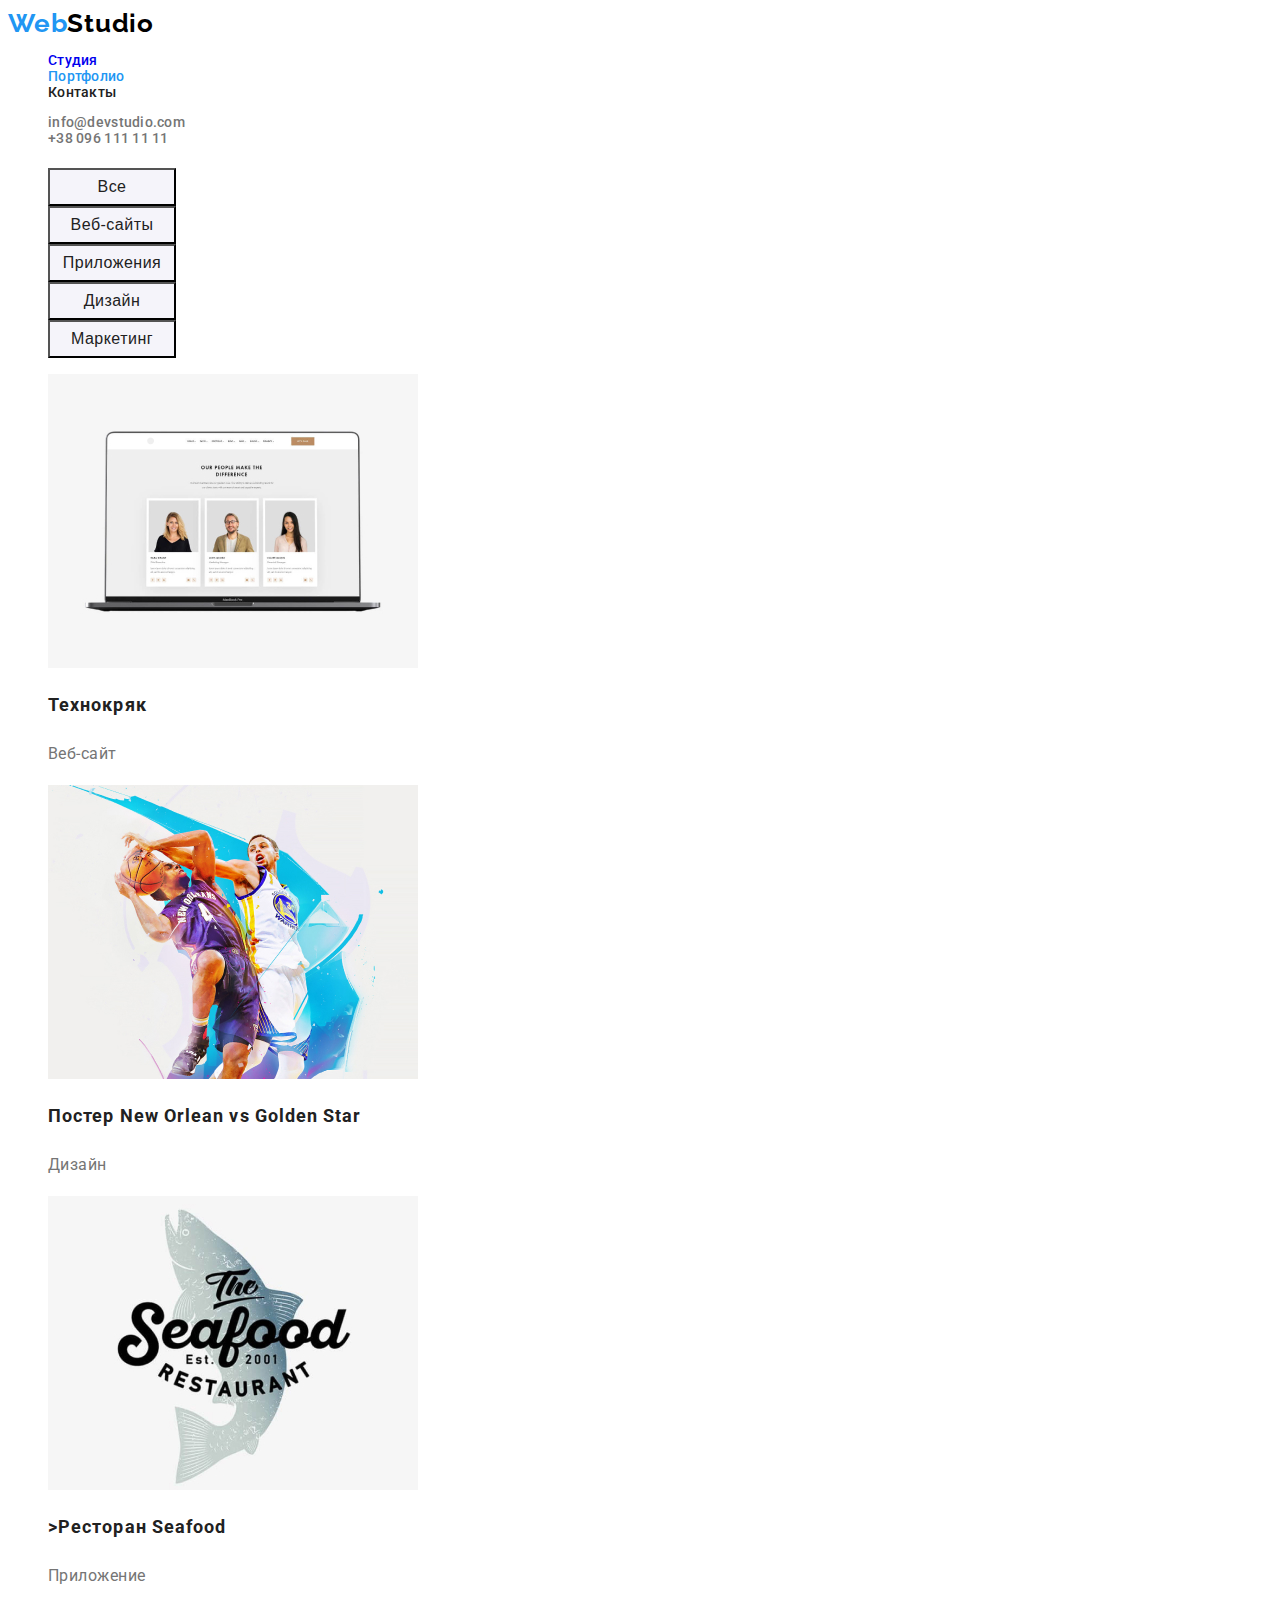
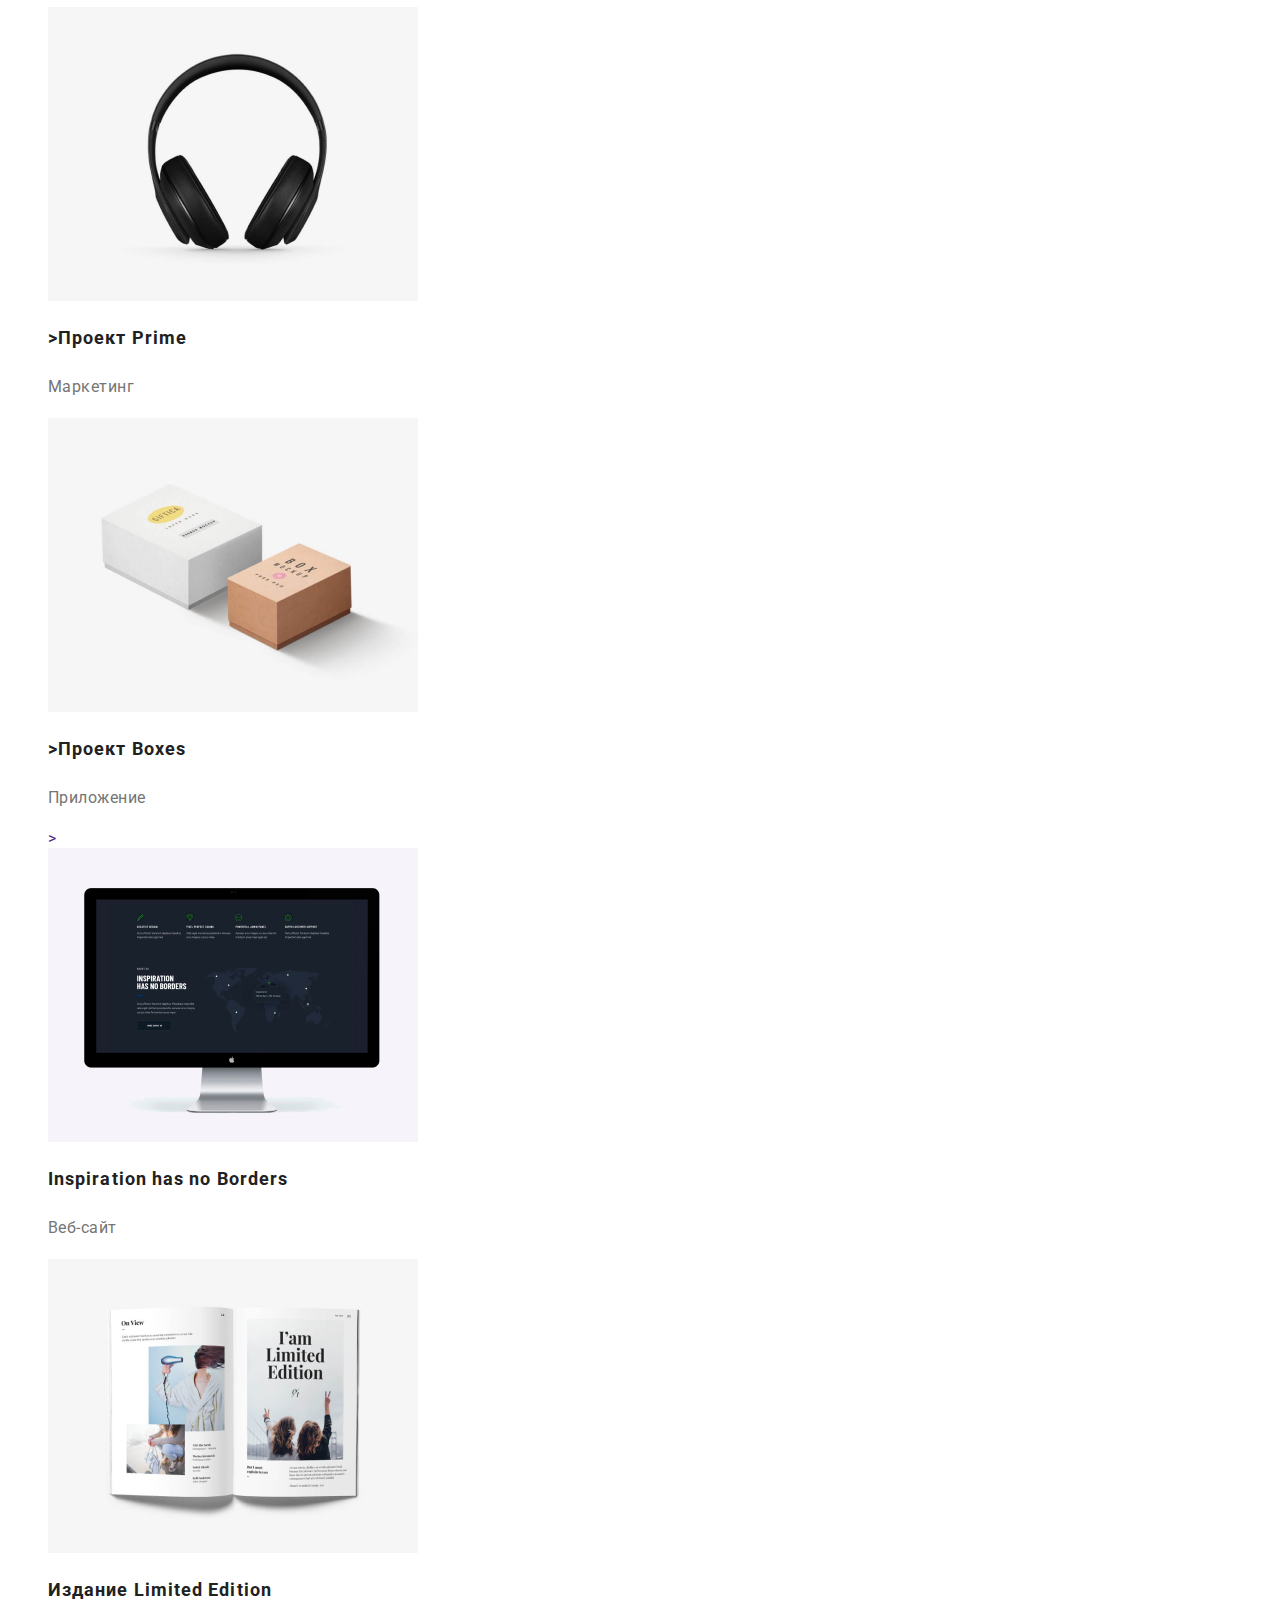
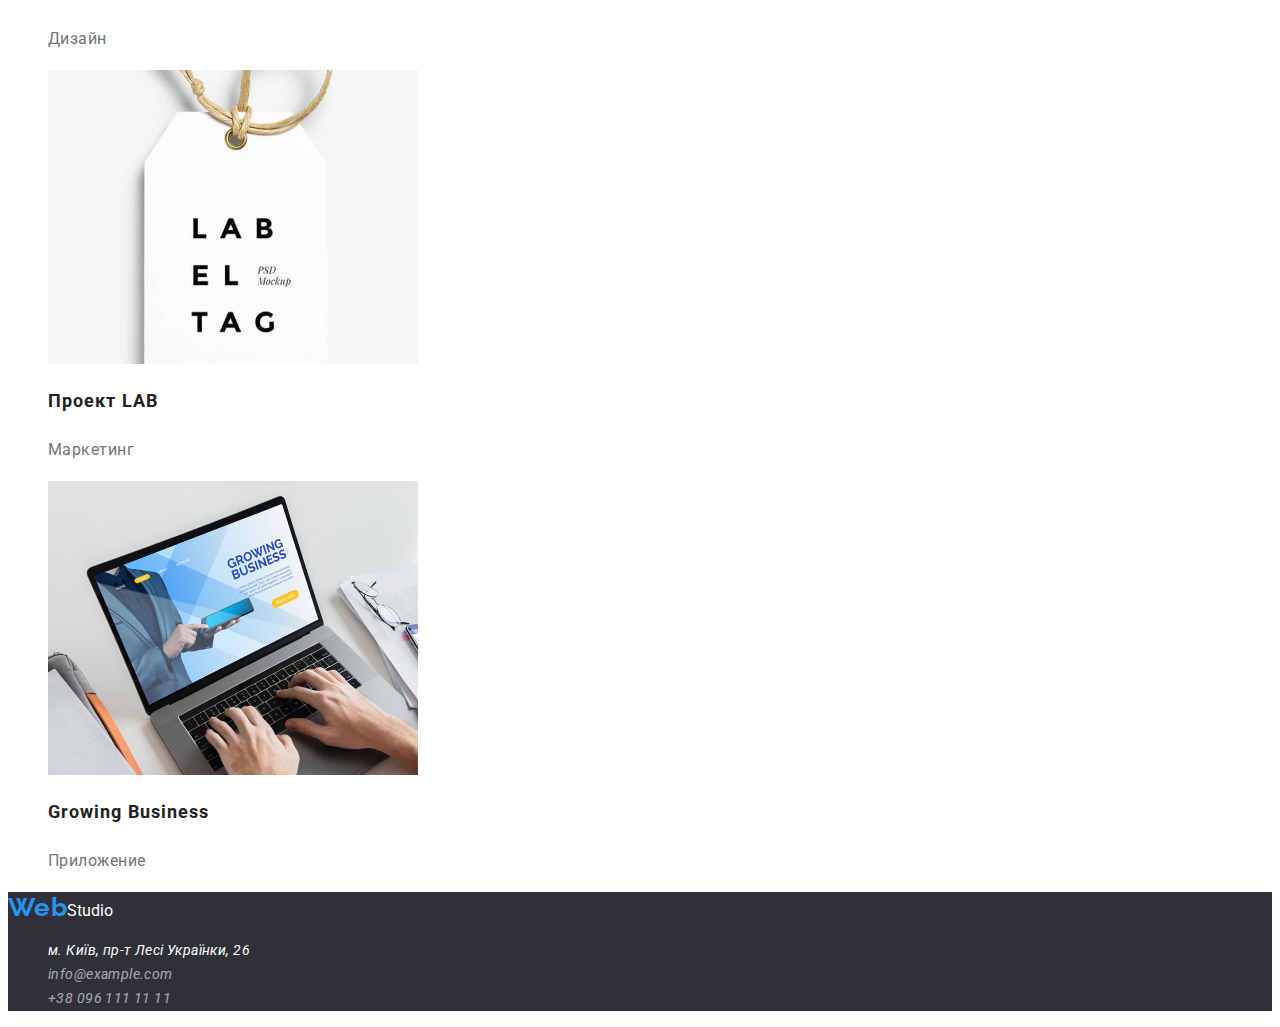
==== portfolio.html @ 2da85ab3 "update" ====
<!DOCTYPE html>
<html lang="en">
  <head>
    <meta charset="UTF-8" />
    <meta http-equiv="X-UA-Compatible" content="IE=edge" />
    <meta name="viewport" content="width=device-width, initial-scale=1.0" />
    <title>Document</title>
    <style>
      @import url('https://fonts.googleapis.com/css2?family=Raleway:wght@700&family=Roboto:wght@400;500;700;900&display=swap');
    </style>
    <link rel="stylesheet" href="./css/styles.css" />
  </head>
  <body>
    <!-- Шапка сайта -->
    <header>
      <nav>
        <a href="./index.html" class="logo"
          ><span>Web</span><span class="logo-header">Studio</span></a
        >

        <ul class="site-nav list">
          <li><a href="./index.html">Студия</a></li>
          <li><a href="./portfolio.html" class="link current">Портфолио</a></li>
          <li><a href="" class="link">Контакты</a></li>
        </ul>
      </nav>

      <ul class="auth-nav list">
        <li><a href="mailto:info@devstudio.com" class="link">info@devstudio.com</a></li>
        <li><a href="tel:+380961111111" class="link">+38 096 111 11 11</a></li>
      </ul>
    </header>

    <main>
      <section>
        <h1></h1>
        <ul class="list">
          <li><button class="filter button" type="button">Все</button></li>
          <li><button class="filter button" type="button">Веб-сайты</button></li>
          <li><button class="filter button" type="button">Приложения</button></li>
          <li><button class="filter button" type="button">Дизайн</button></li>
          <li><button class="filter button" type="button">Маркетинг</button></li>
        </ul>

        <ul class="portfolio list">
          <li>
            <a href=""
              ><img src="./images/img1.jpg" alt="Технокряк" width="370" />
              <h2 class="portfolio title">Технокряк</h2>
              <p class="portfolio text">Веб-сайт</p>
            </a>
          </li>

          <li>
            <a href=""
              ><img src="./images/img2.jpg" alt="Постер New Orlean vs Golden Star" width="370" />
              <h2 class="portfolio title">Постер New Orlean vs Golden Star</h2>
              <p class="portfolio text">Дизайн</p>
            </a>
          </li>

          <li>
            <a href=""
              ><img src="./images/img3.jpg" alt="Ресторан Seafood" width="370" />
              <h2 class="portfolio title">>Ресторан Seafood</h2>
              <p class="portfolio text">Приложение</p>
            </a>
          </li>

          <li>
            <a href=""
              ><img src="./images/img4.jpg" alt="Проект Prime" width="370" />
              <h2 class="portfolio title">>Проект Prime</h2>
              <p class="portfolio text">Маркетинг</p>
            </a>
          </li>

          <li>
            <a href=""
              ><img src="./images/img5.jpg" alt="Проект Boxes" width="370" />
              <h2 class="portfolio title">>Проект Boxes</h2>
              <p class="portfolio text">Приложение</p>
              >
            </a>
          </li>

          <li>
            <a href=""
              ><img src="./images/img6.jpg" alt="Inspiration has no Borders" width="370" />
              <h2 class="portfolio title">Inspiration has no Borders</h2>
              <p class="portfolio text">Веб-сайт</p>
            </a>
          </li>

          <li>
            <a href=""
              ><img src="./images/img7.jpg" alt="Издание Limited Edition" width="370" />
              <h2 class="portfolio title">Издание Limited Edition</h2>
              <p class="portfolio text">Дизайн</p>
            </a>
          </li>

          <li>
            <a href=""
              ><img src="./images/img8.jpg" alt="Проект LAB" width="370" />
              <h2 class="portfolio title">Проект LAB</h2>
              <p class="portfolio text">Маркетинг</p>
            </a>
          </li>

          <li>
            <a href=""
              ><img src="./images/img9.jpg" alt="Growing Business" width="370" />
              <h2 class="portfolio title">Growing Business</h2>
              <p class="portfolio text">Приложение</p>
            </a>
          </li>
        </ul>
      </section>
    </main>

    <!-- Футер -->
    <footer class="footer">
      <a href="./index.html"
        ><span class="logo">Web</span><span class="logo-footer">Studio</span></a
      >
      <address>
        <ul class="address list">
          <li>
            <a
              class="address-location"
              href="https://goo.gl/maps/CdvJLRiEL6Q8Smko8"
              target="_blank"
              rel="noopener noreferrer"
            >
              м. Київ, пр-т Лесі Українки, 26</a
            >
          </li>
          <li>
            <a class="address-contact" href="mailto:info@devstudio.com">info@example.com</a>
          </li>
          <li><a class="address-contact" href="tel:+380961111111">+38 096 111 11 11</a></li>
        </ul>
      </address>
    </footer>
  </body>
</html>
---- css/styles.css ----
:root {
  --primary-text-color: #757575;
  --heading-main-color: #212121;
  --accent: #2196f3;
  --button-color: #f5f4fa;
}

body {
  color: var(--primary-text-color);
  font-family: Roboto, sans-serif;
}

.list {
  list-style: none;
}

a {
  text-decoration: none;
}

/* logo  */
.logo {
  color: var(--accent);
  font-family: Raleway, sans-serif;
  font-weight: 700;
  font-size: 26px;
  line-height: 1.19;
  letter-spacing: 0.03em;
}

.logo-header {
  color: #000000;
}

.logo-footer {
  color: #ffffff;
}

/* nav  */
.site-nav,
.auth-nav {
  font-family: 'Roboto';
  font-weight: 500;
  font-size: 14px;
  line-height: 1.14;
  letter-spacing: 0.02em;
}

.site-nav .link {
  color: var(--heading-main-color);
}

.site-nav .link:hover,
.site-nav .link:focus {
  color: var(--accent);
}

.site-nav .link.current {
  color: var(--accent);
}

.auth-nav .link {
  color: var(--primary-text-color);
}

.auth-nav .link:hover,
.auth-nav .link:focus {
  color: var(--accent);
}

/* hero */
.hero {
  background: #2f303a;
}

.hero-title {
  font-weight: 900;
  font-size: 44px;
  line-height: 1.36;
  text-align: center;
  letter-spacing: 0.06em;
  text-transform: uppercase;
  color: #ffffff;
}

.button {
  background-color: var(--accent);
  width: 200px;
  height: 50px;
  left: 700px;
  top: 430px;
}

.button.title {
  font-weight: 700;
  font-size: 16px;
  line-height: 1.88;
  display: flex;
  align-items: center;
  text-align: center;
  letter-spacing: 0.06em;
  color: #ffffff;
}

/* exempl */

.exempl-title {
  color: var(--heading-main-color);
  font-weight: 700;
  font-size: 14px;
  line-height: 1.14;
  letter-spacing: 0.03em;
  text-transform: uppercase;
}

.exempl-text {
  color: var(--primary-text-color);
  font-weight: 400;
  font-size: 14px;
  line-height: 1.71;
  letter-spacing: 0.03em;
}

/* section */
.section {
}

.section-title {
  color: var(--heading-main-color);
  font-weight: 700;
  font-size: 36px;
  line-height: 1.16;
  text-align: center;
  letter-spacing: 0.03em;
}

/* team  */

.section-team {
  color: var(--heading-main-color);
  font-weight: 500;
  font-size: 16px;
  line-height: 1.18;
  text-align: center;
  letter-spacing: 0.03em;
}

.section-team-text {
  font-weight: 400;
  font-size: 16px;
  line-height: 19px;
  text-align: center;
  letter-spacing: 0.03em;
}

/* footer */

.footer {
  background: #2f303a;
}

.address {
}

.address-location {
  color: #ffffff;
  font-weight: 400;
  font-size: 14px;
  line-height: 1.71;
  letter-spacing: 0.03em;
}

.address-contact {
  color: rgba(255, 255, 255, 0.6);
  font-weight: 400;
  font-size: 14px;
  line-height: 1.71;
  letter-spacing: 0.03em;
}

.portfolio {
}

.portfolio.title {
  color: var(--heading-main-color);
  font-weight: 700;
  font-size: 18px;
  line-height: 2;
  letter-spacing: 0.06em;
}

.portfolio.text {
  color: var(--primary-text-color);
  font-weight: 400;
  font-size: 16px;
  line-height: 1.88;
  letter-spacing: 0.03em;
}

.filter {
}

.filter.button {
  width: 128px;
  height: 38px;
  left: 576px;
  top: 174px;
  background: #f5f4fa;

  color: var(--heading-main-color);
  font-weight: 500;
  font-size: 16px;
  line-height: 1.62;
  text-align: center;
  letter-spacing: 0.03em;
}

.filter.button:hover,
.filter.button:focus {
  background: var(--accent);
  font-weight: 500;
  font-size: 16px;
  line-height: 1.62;
  text-align: center;
  letter-spacing: 0.03em;
  color: #ffffff;
}
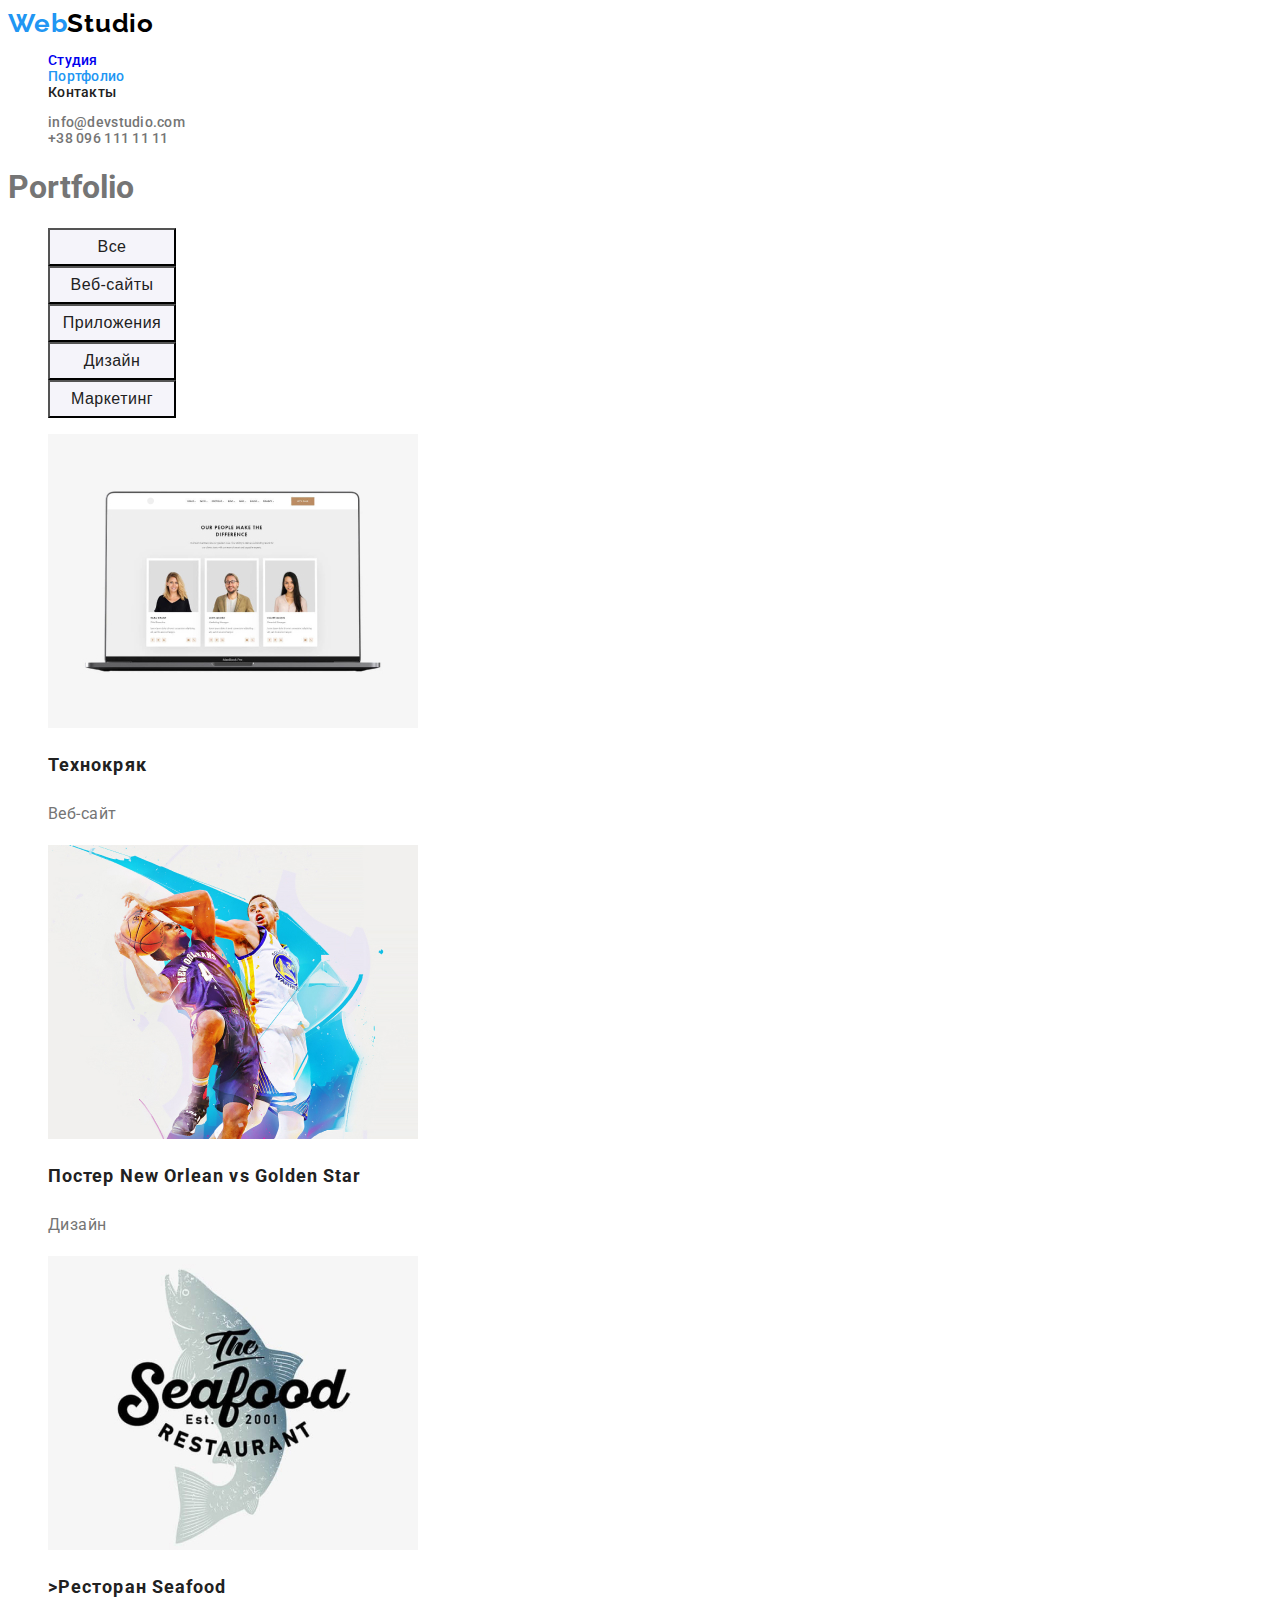
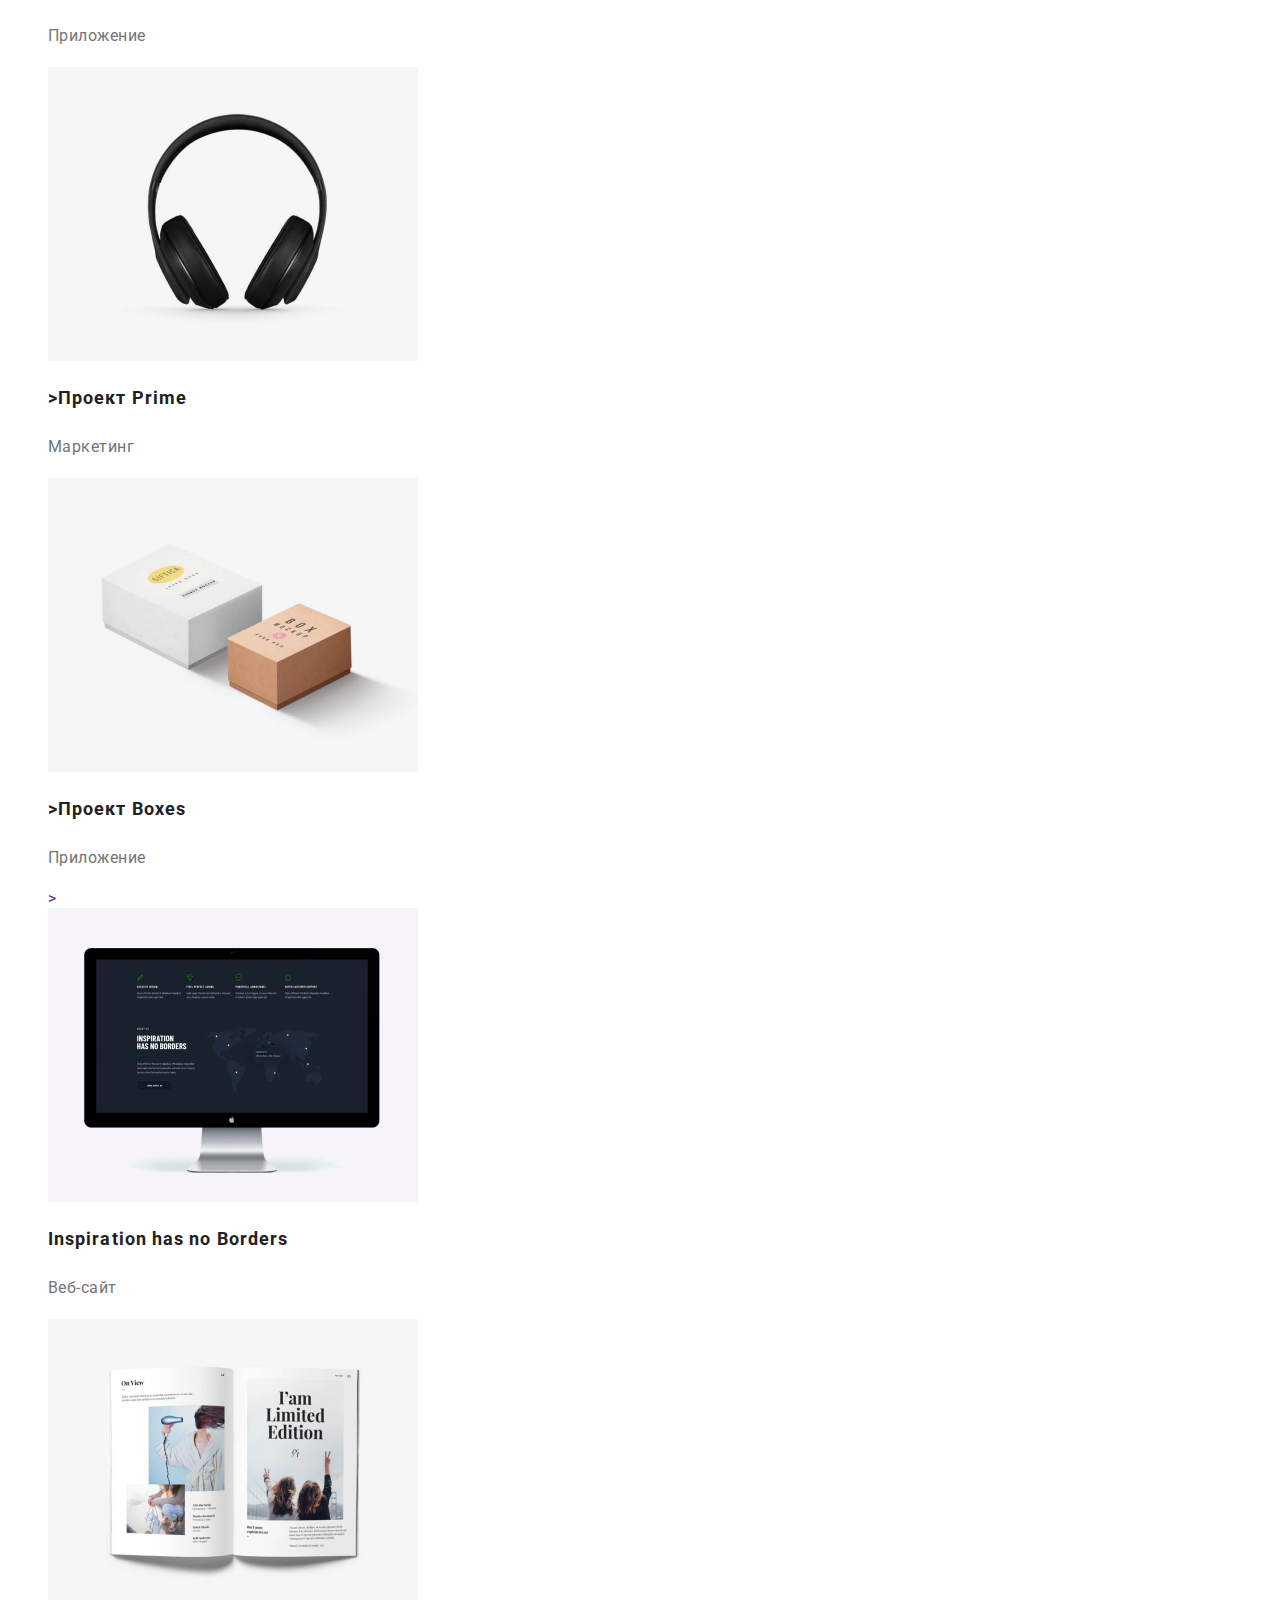
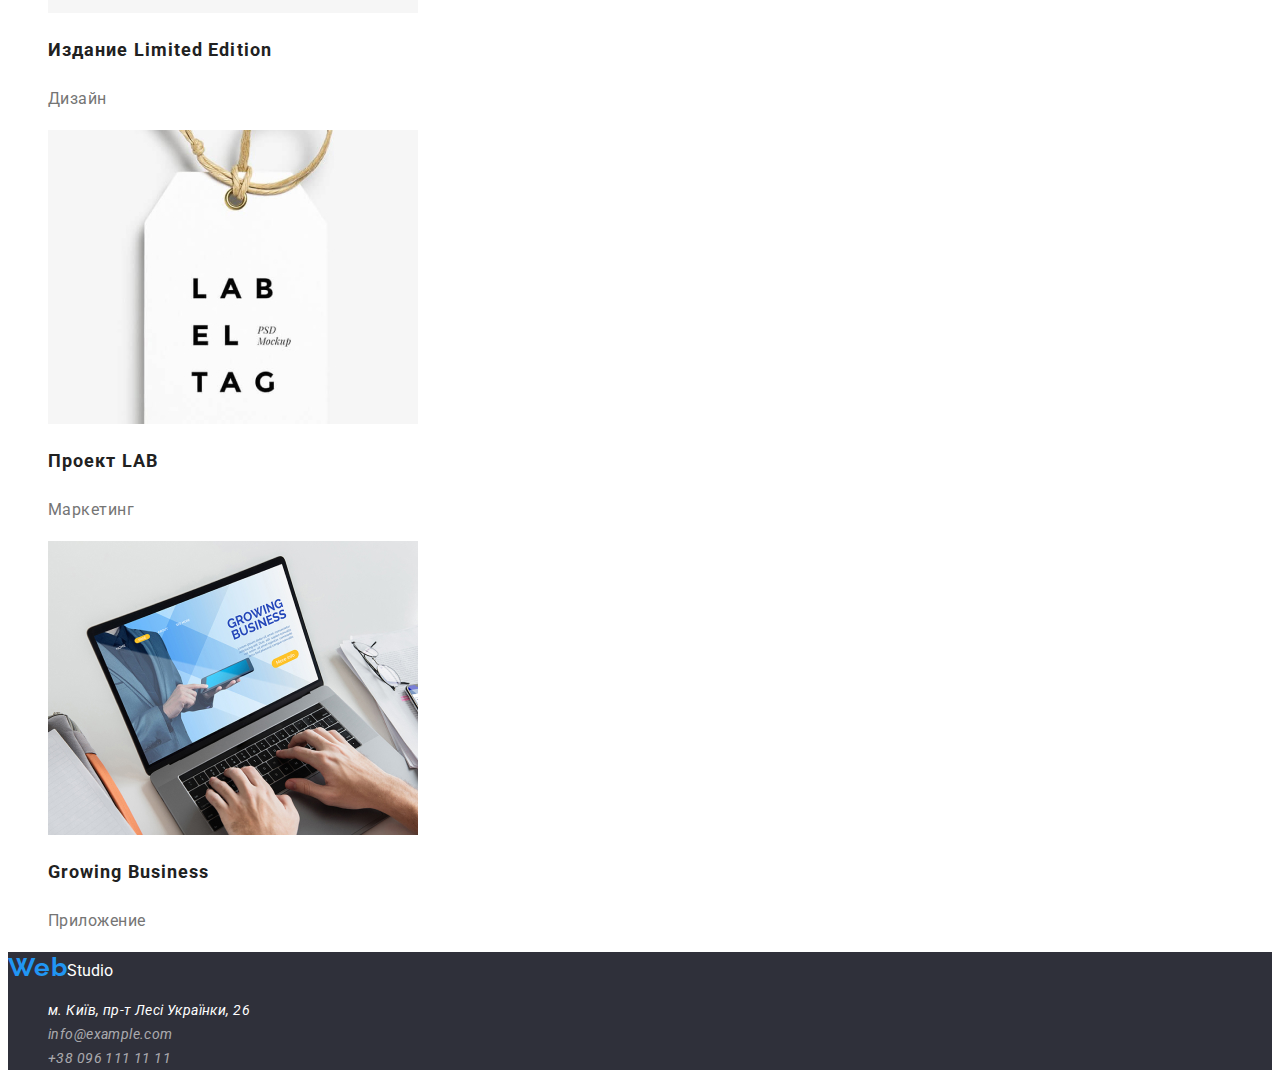
==== commit 7b21a7e3: "update prettier" ====
--- a/portfolio.html
+++ b/portfolio.html
@@ -33,7 +33,7 @@
 
     <main>
       <section>
-        <h1></h1>
+        <h1>Portfolio</h1>
         <ul class="list">
           <li><button class="filter button" type="button">Все</button></li>
           <li><button class="filter button" type="button">Веб-сайты</button></li>
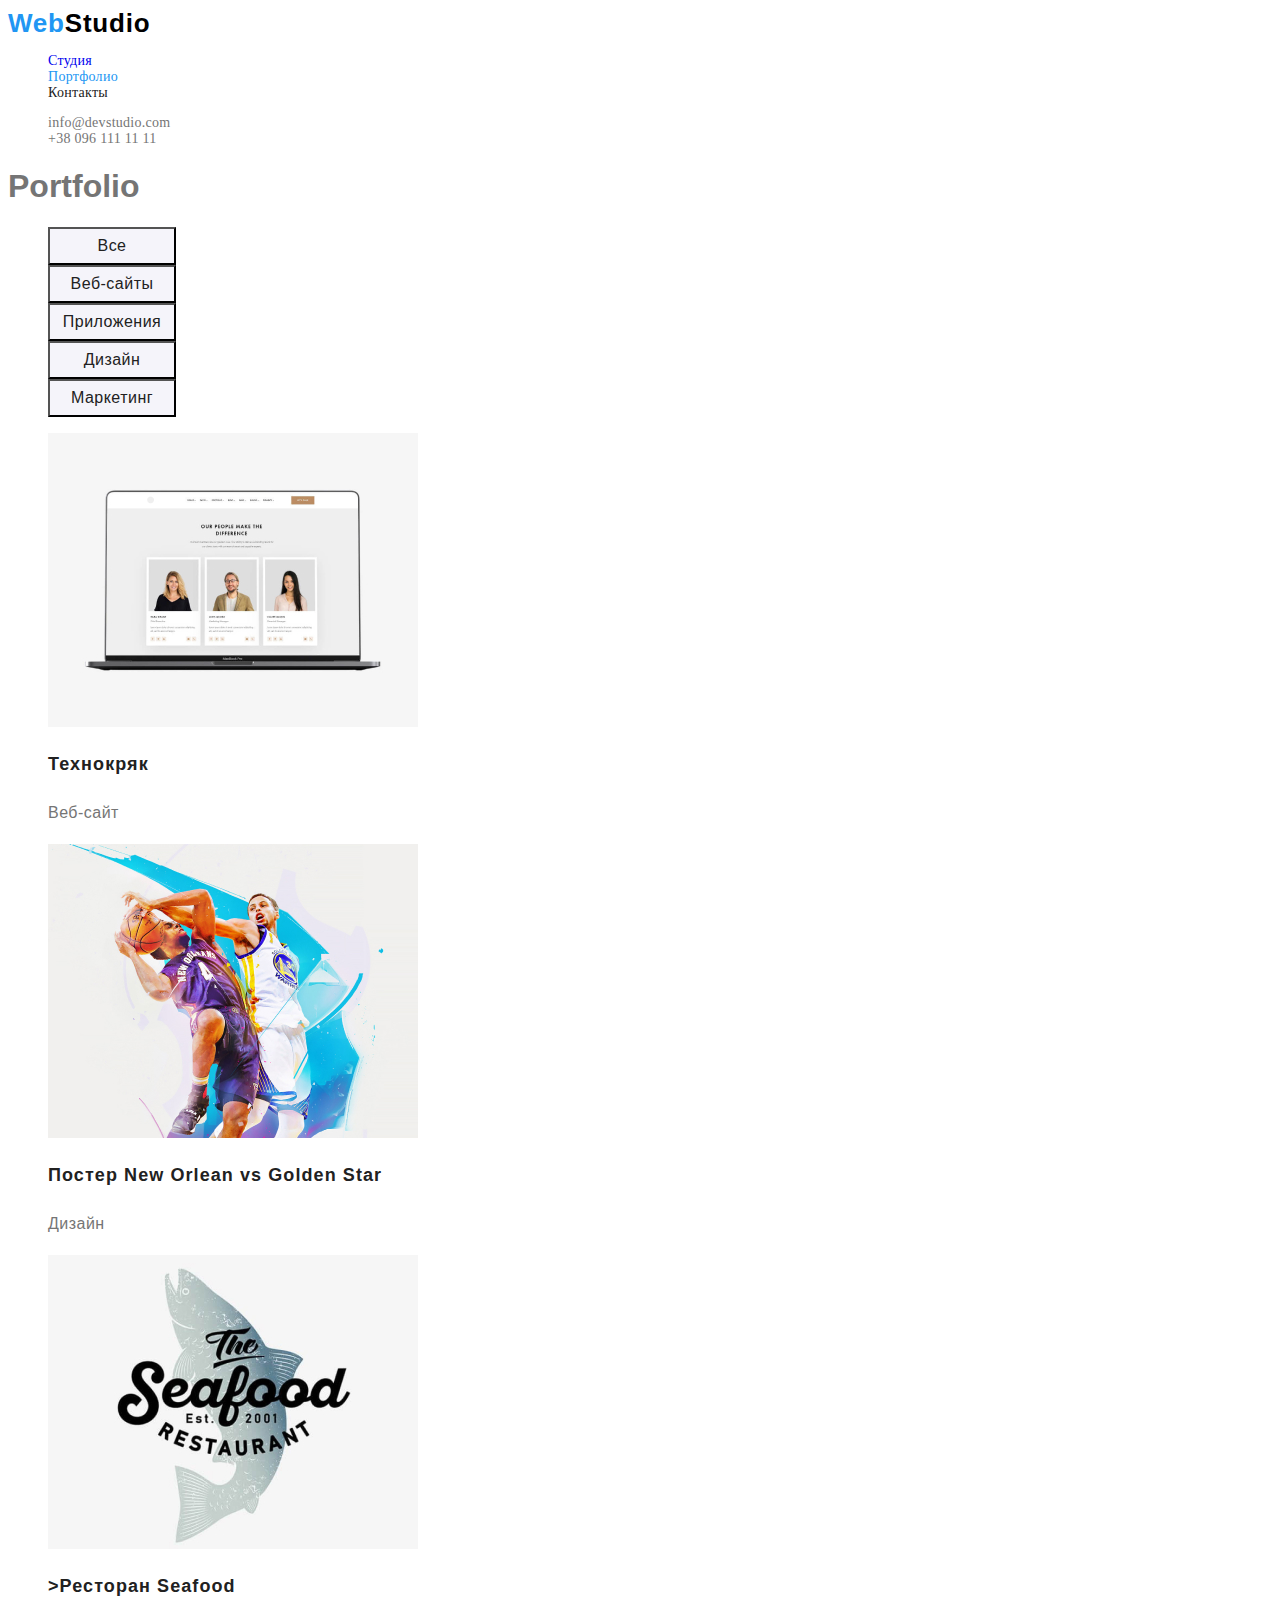
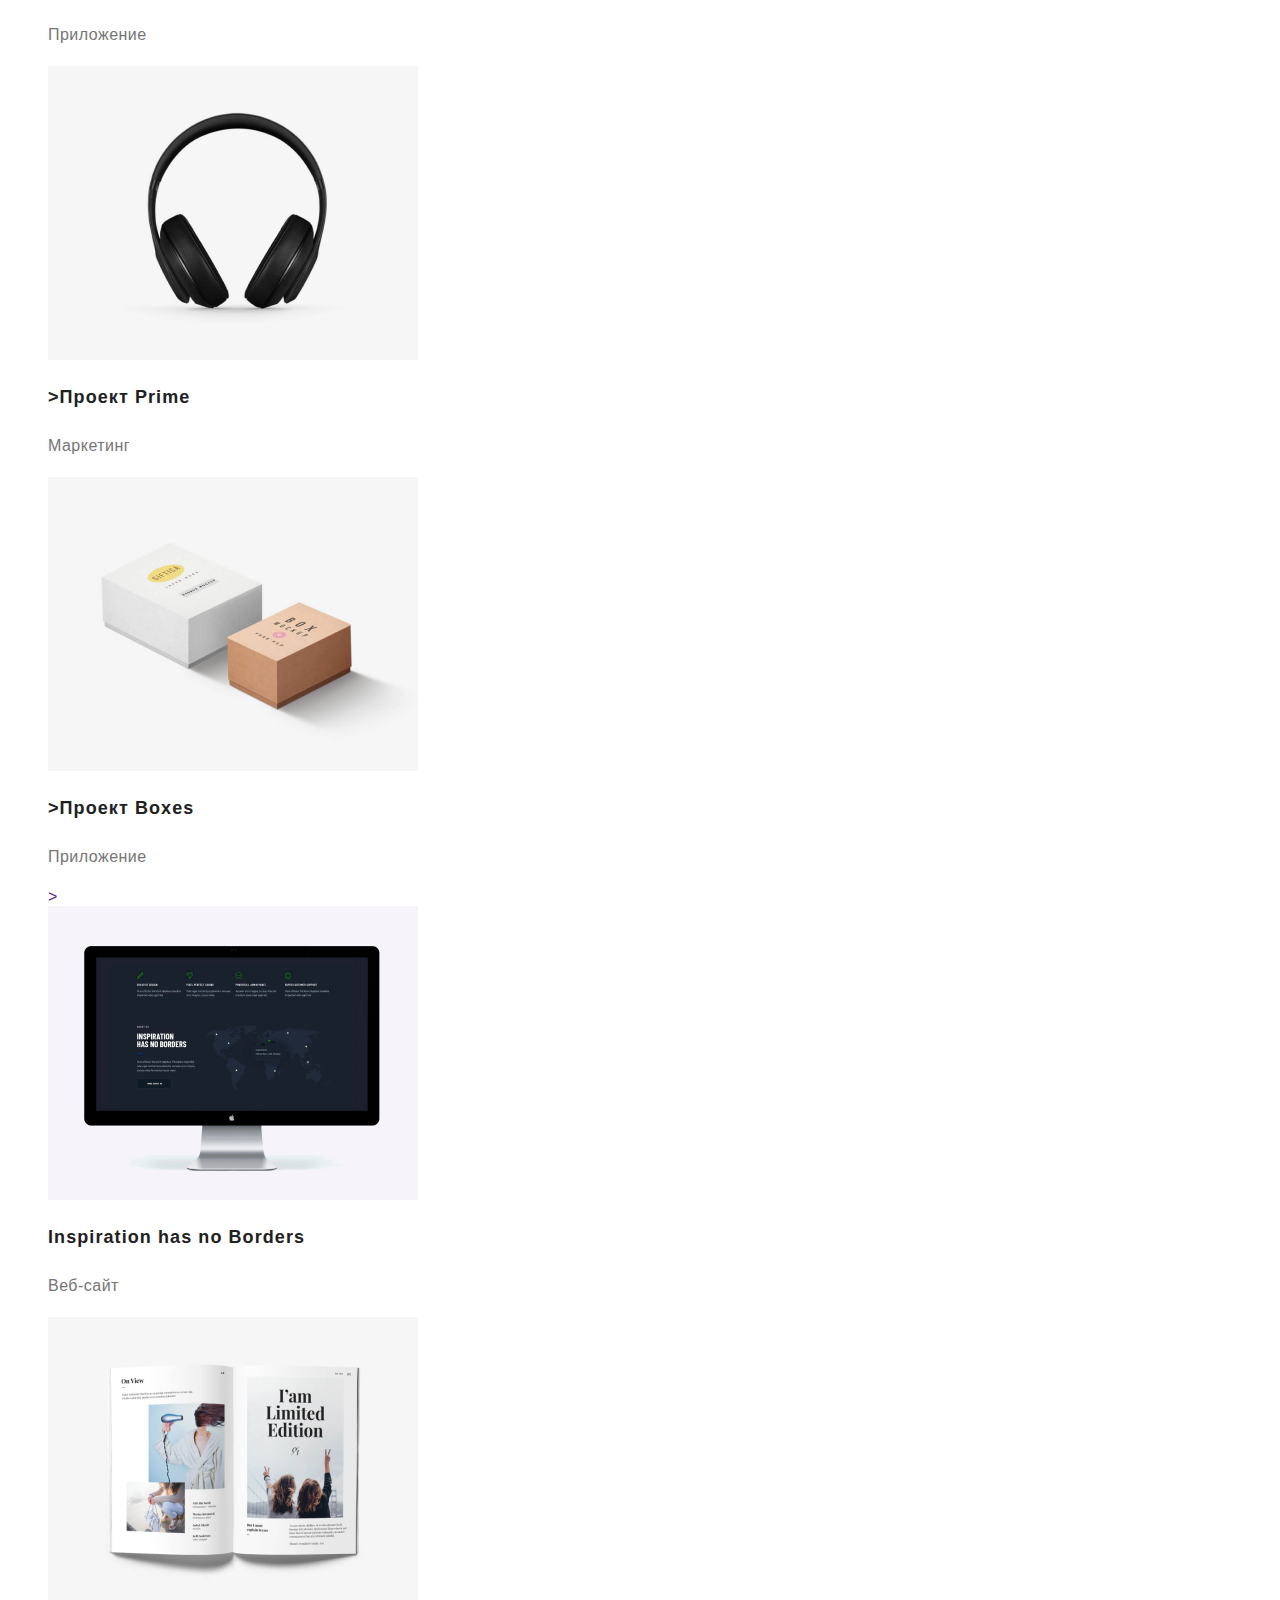
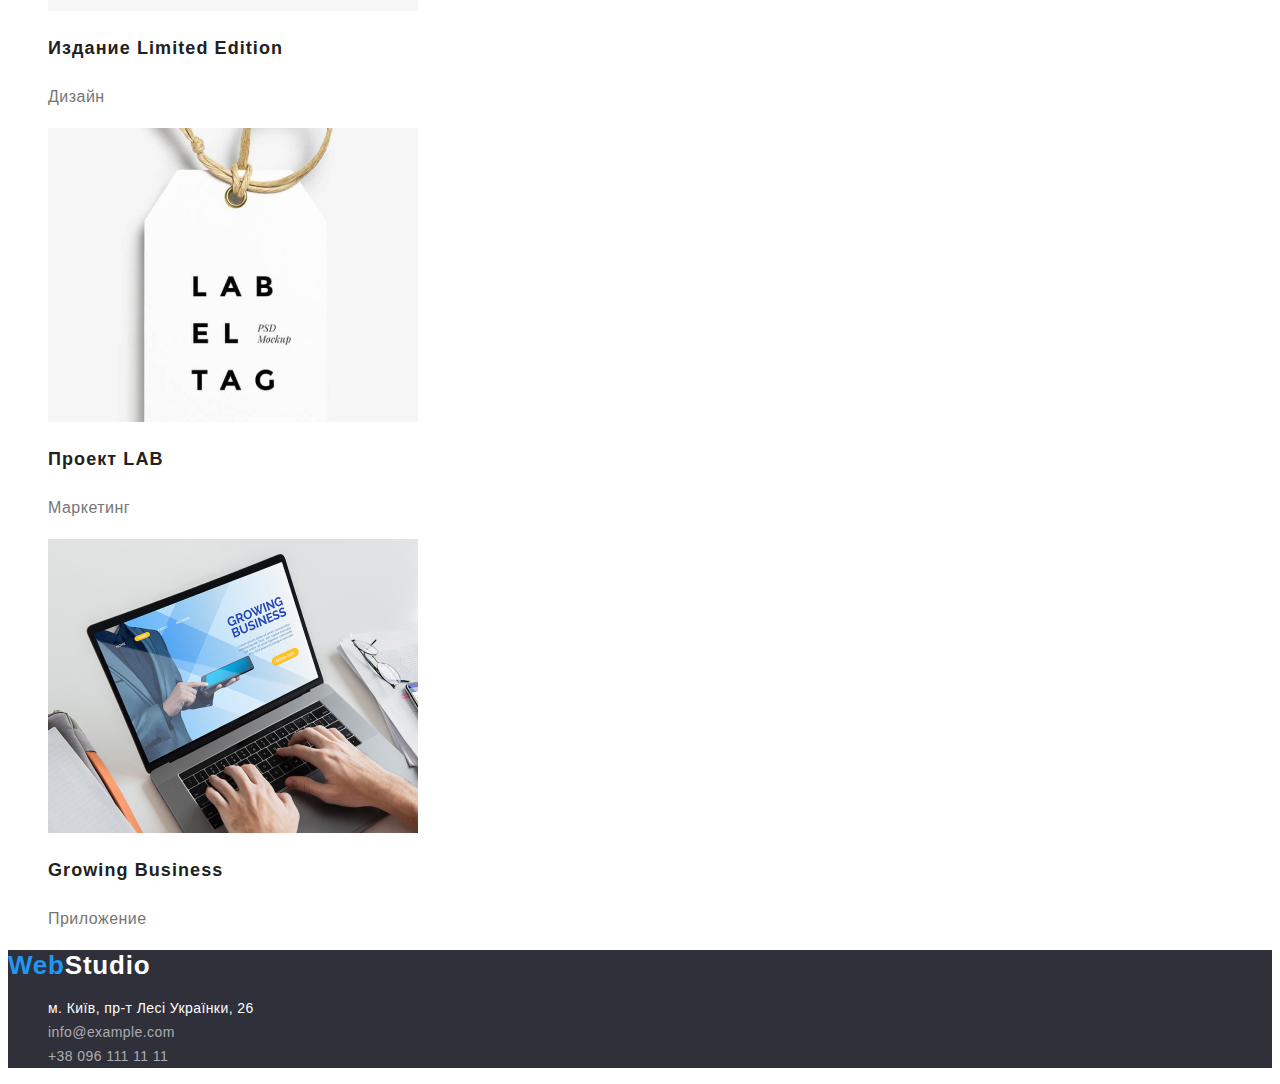
==== commit d3db35d6: "update css" ====
--- a/portfolio.html
+++ b/portfolio.html
@@ -4,10 +4,9 @@
     <meta charset="UTF-8" />
     <meta http-equiv="X-UA-Compatible" content="IE=edge" />
     <meta name="viewport" content="width=device-width, initial-scale=1.0" />
-    <title>Document</title>
-    <style>
-      @import url('https://fonts.googleapis.com/css2?family=Raleway:wght@700&family=Roboto:wght@400;500;700;900&display=swap');
-    </style>
+    <title>WebStudio</title>
+    <link rel="preconnect" href="https://fonts.googleapis.com" />
+    <link rel="preconnect" href="https://fonts.gstatic.com" crossorigin />
     <link rel="stylesheet" href="./css/styles.css" />
   </head>
   <body>
--- a/css/styles.css
+++ b/css/styles.css
@@ -34,6 +34,11 @@
 
 .logo-footer {
   color: #ffffff;
+  font-family: Raleway, sans-serif;
+  font-weight: 700;
+  font-size: 26px;
+  line-height: 1.19;
+  letter-spacing: 0.03em;
 }
 
 /* nav  */
@@ -92,6 +97,7 @@
 }
 
 .button.title {
+  font-family: inherit;
   font-weight: 700;
   font-size: 16px;
   line-height: 1.88;
@@ -136,6 +142,9 @@
 
 /* team  */
 
+.team-header {
+}
+
 .section-team {
   color: var(--heading-main-color);
   font-weight: 500;
@@ -168,6 +177,7 @@
   font-size: 14px;
   line-height: 1.71;
   letter-spacing: 0.03em;
+  font-style: normal;
 }
 
 .address-contact {
@@ -176,6 +186,17 @@
   font-size: 14px;
   line-height: 1.71;
   letter-spacing: 0.03em;
+  font-style: normal;
+}
+
+.address-location:hover,
+.address-location:focus {
+  color: var(--accent);
+}
+
+.address-contact:hover,
+.address-contact:focus {
+  color: var(--accent);
 }
 
 .portfolio {
@@ -207,6 +228,7 @@
   top: 174px;
   background: #f5f4fa;
 
+  font-family: inherit;
   color: var(--heading-main-color);
   font-weight: 500;
   font-size: 16px;
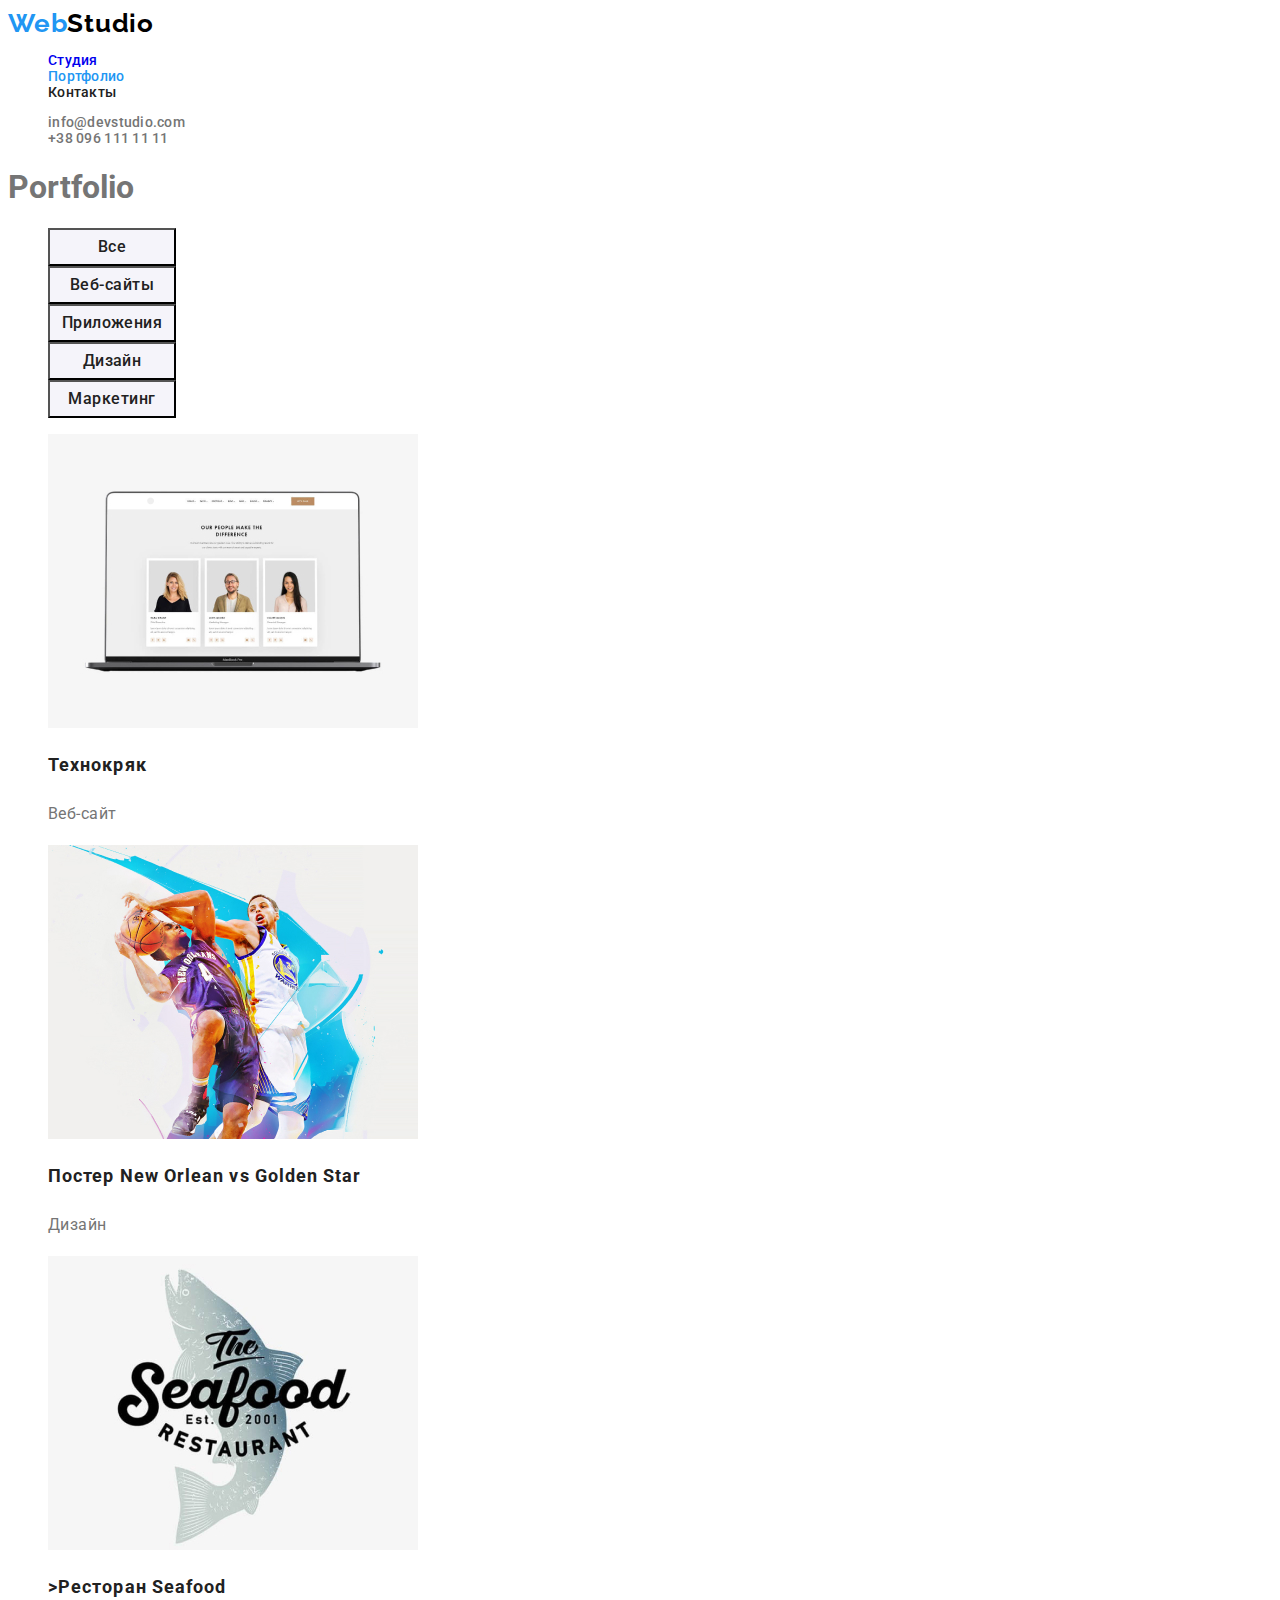
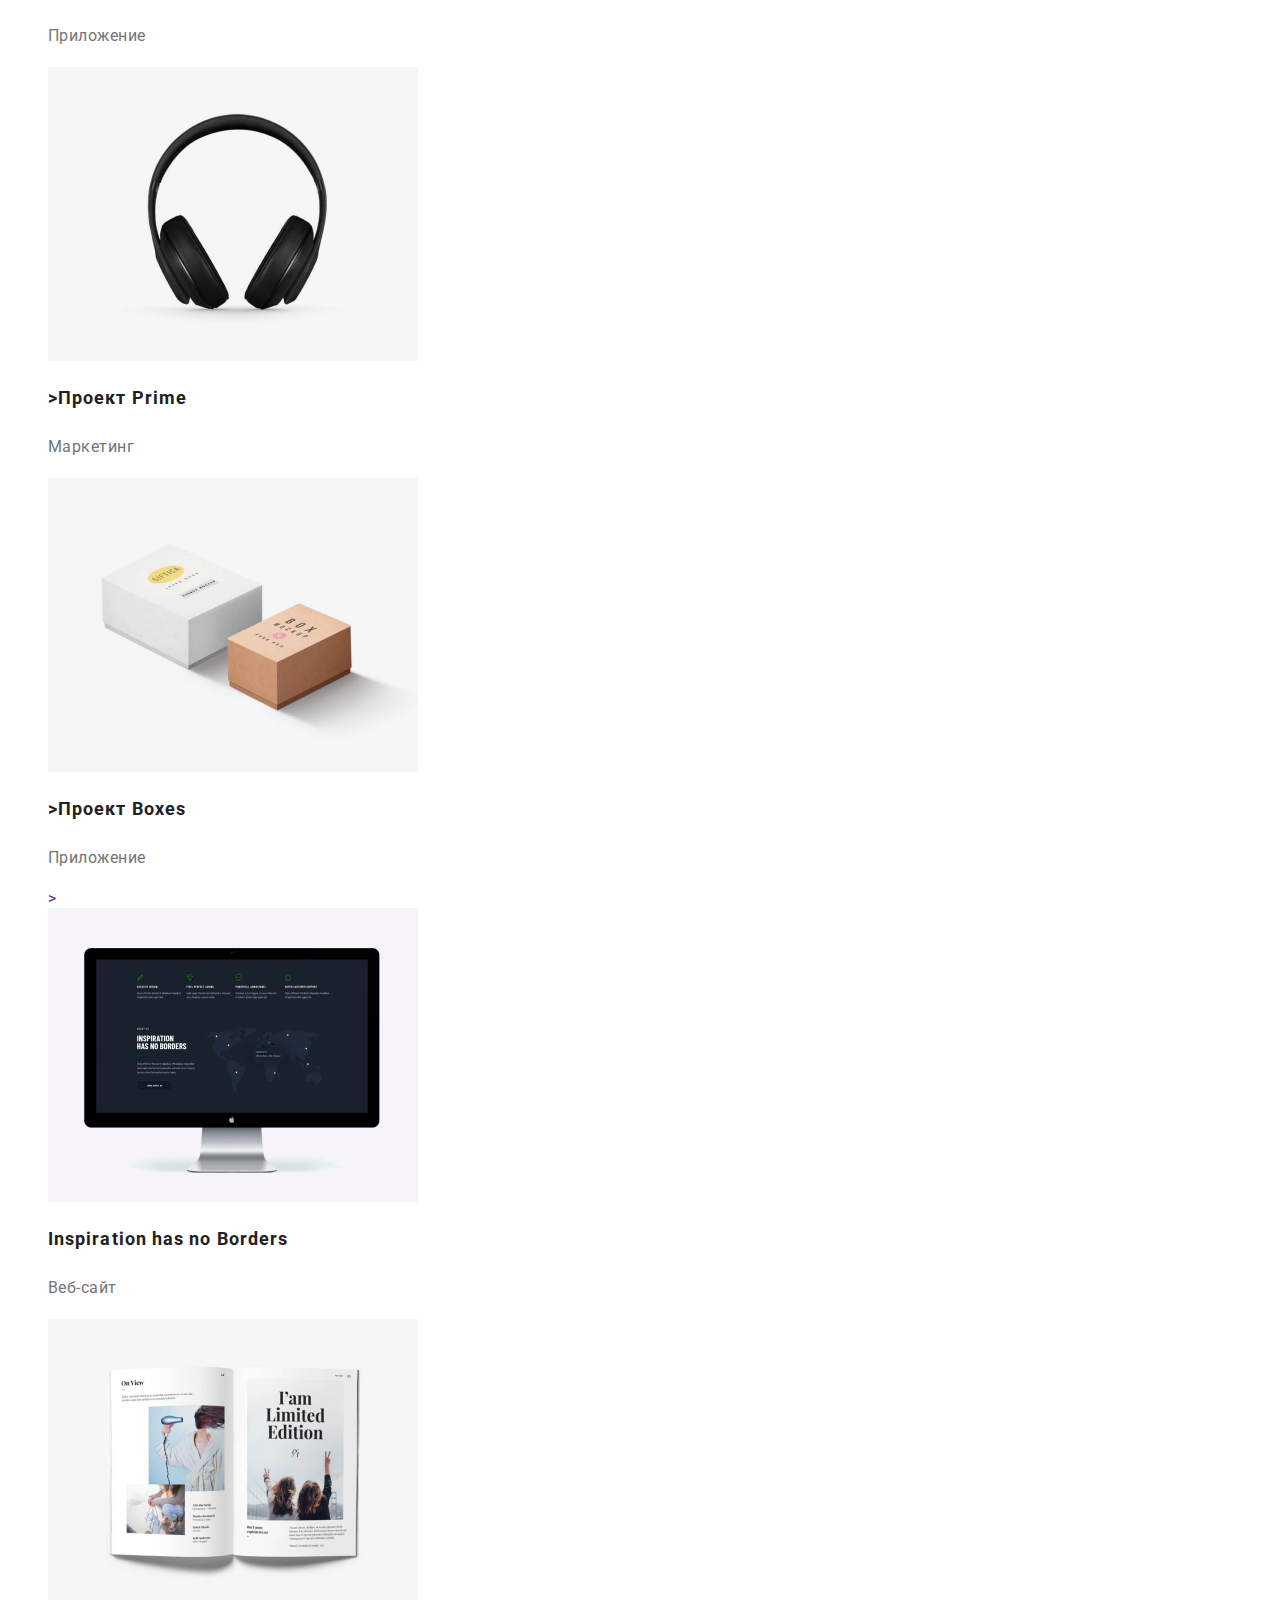
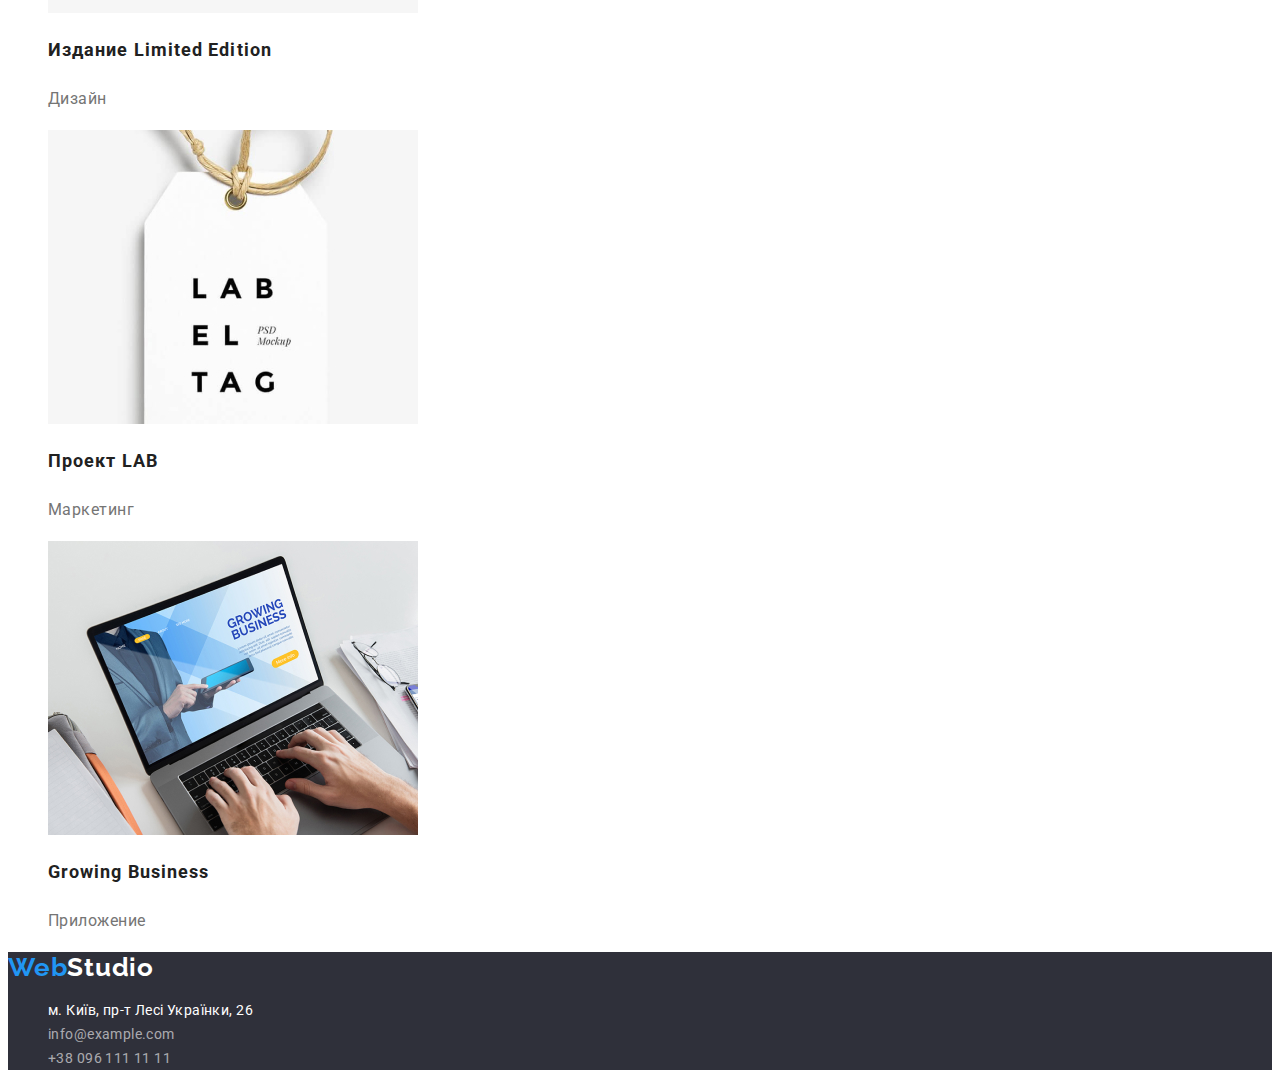
==== commit 501a340c: "link text" ====
--- a/portfolio.html
+++ b/portfolio.html
@@ -5,6 +5,14 @@
     <meta http-equiv="X-UA-Compatible" content="IE=edge" />
     <meta name="viewport" content="width=device-width, initial-scale=1.0" />
     <title>WebStudio</title>
+    <link
+      href="https://fonts.googleapis.com/css2?family=Roboto:wght@400;500;700;900&display=swap"
+      rel="stylesheet"
+    />
+    <link
+      href="https://fonts.googleapis.com/css2?family=Raleway:wght@700&display=swap"
+      rel="stylesheet"
+    />
     <link rel="preconnect" href="https://fonts.googleapis.com" />
     <link rel="preconnect" href="https://fonts.gstatic.com" crossorigin />
     <link rel="stylesheet" href="./css/styles.css" />
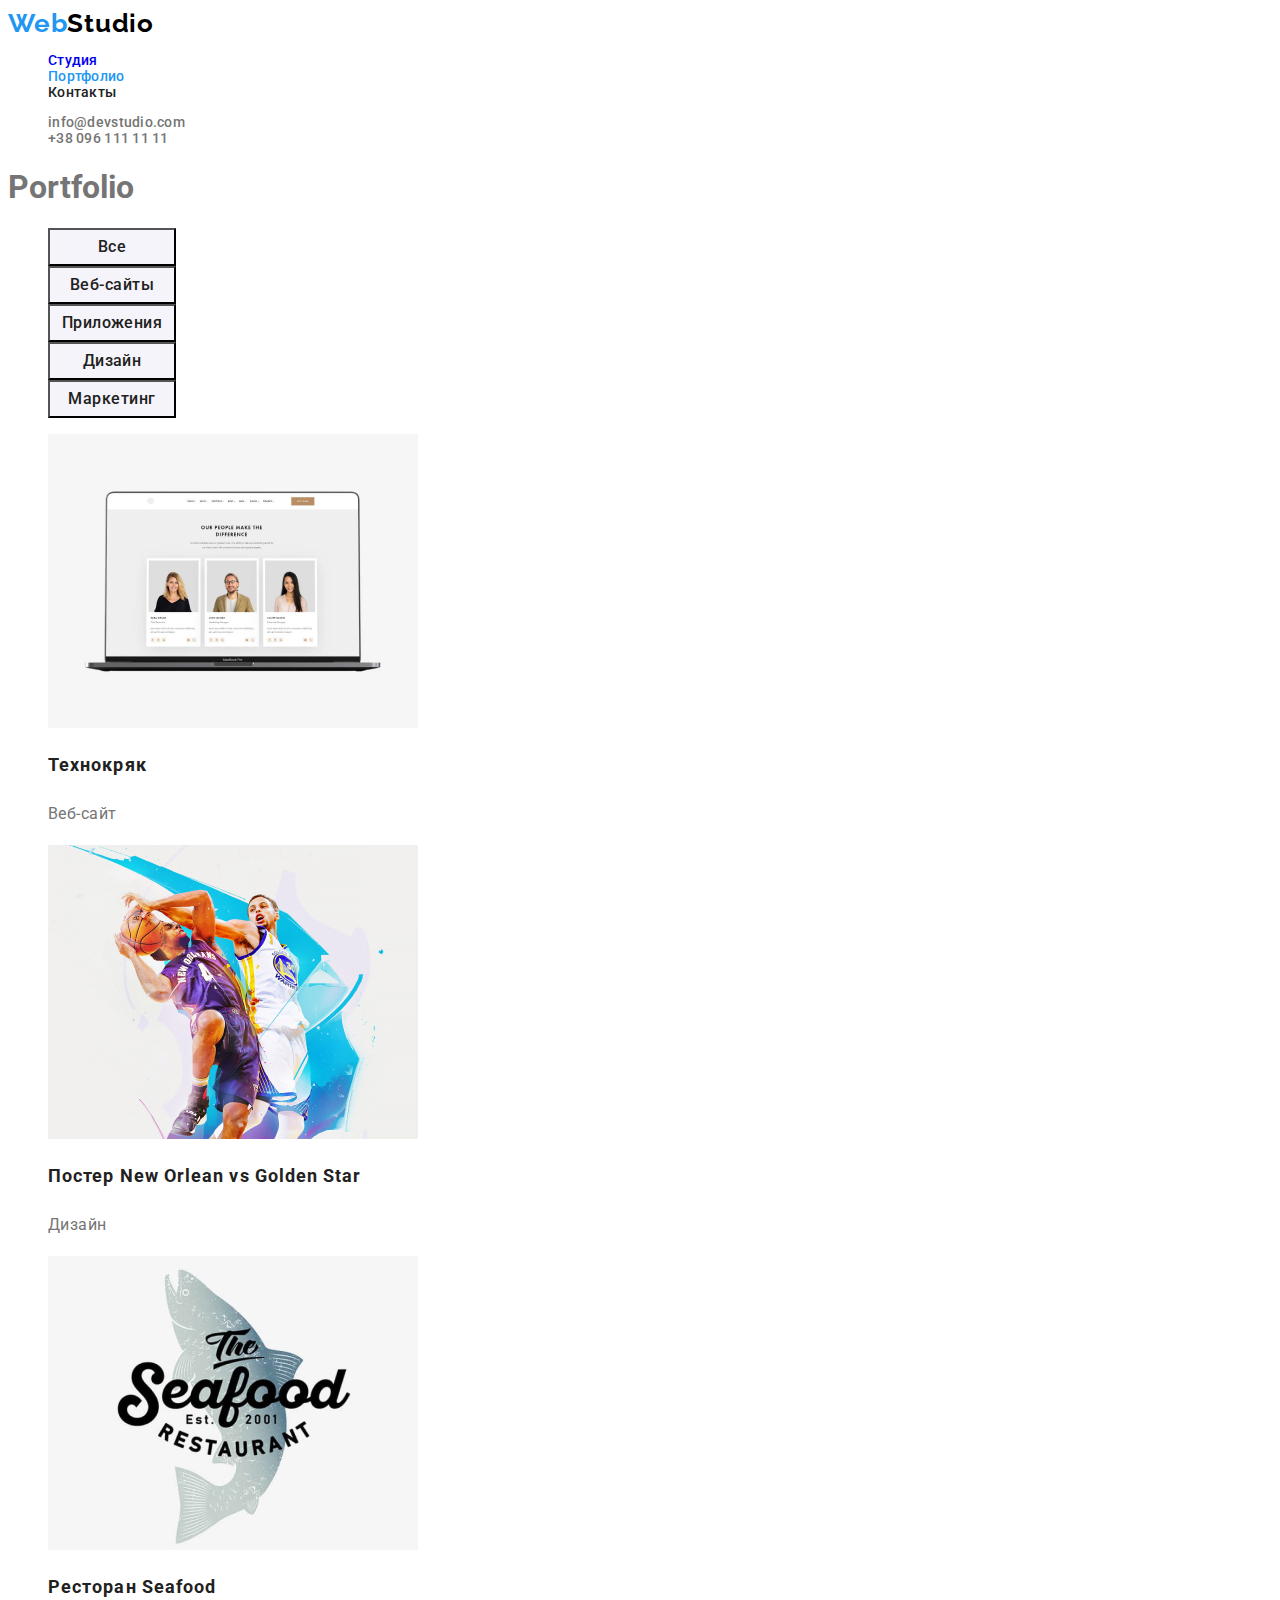
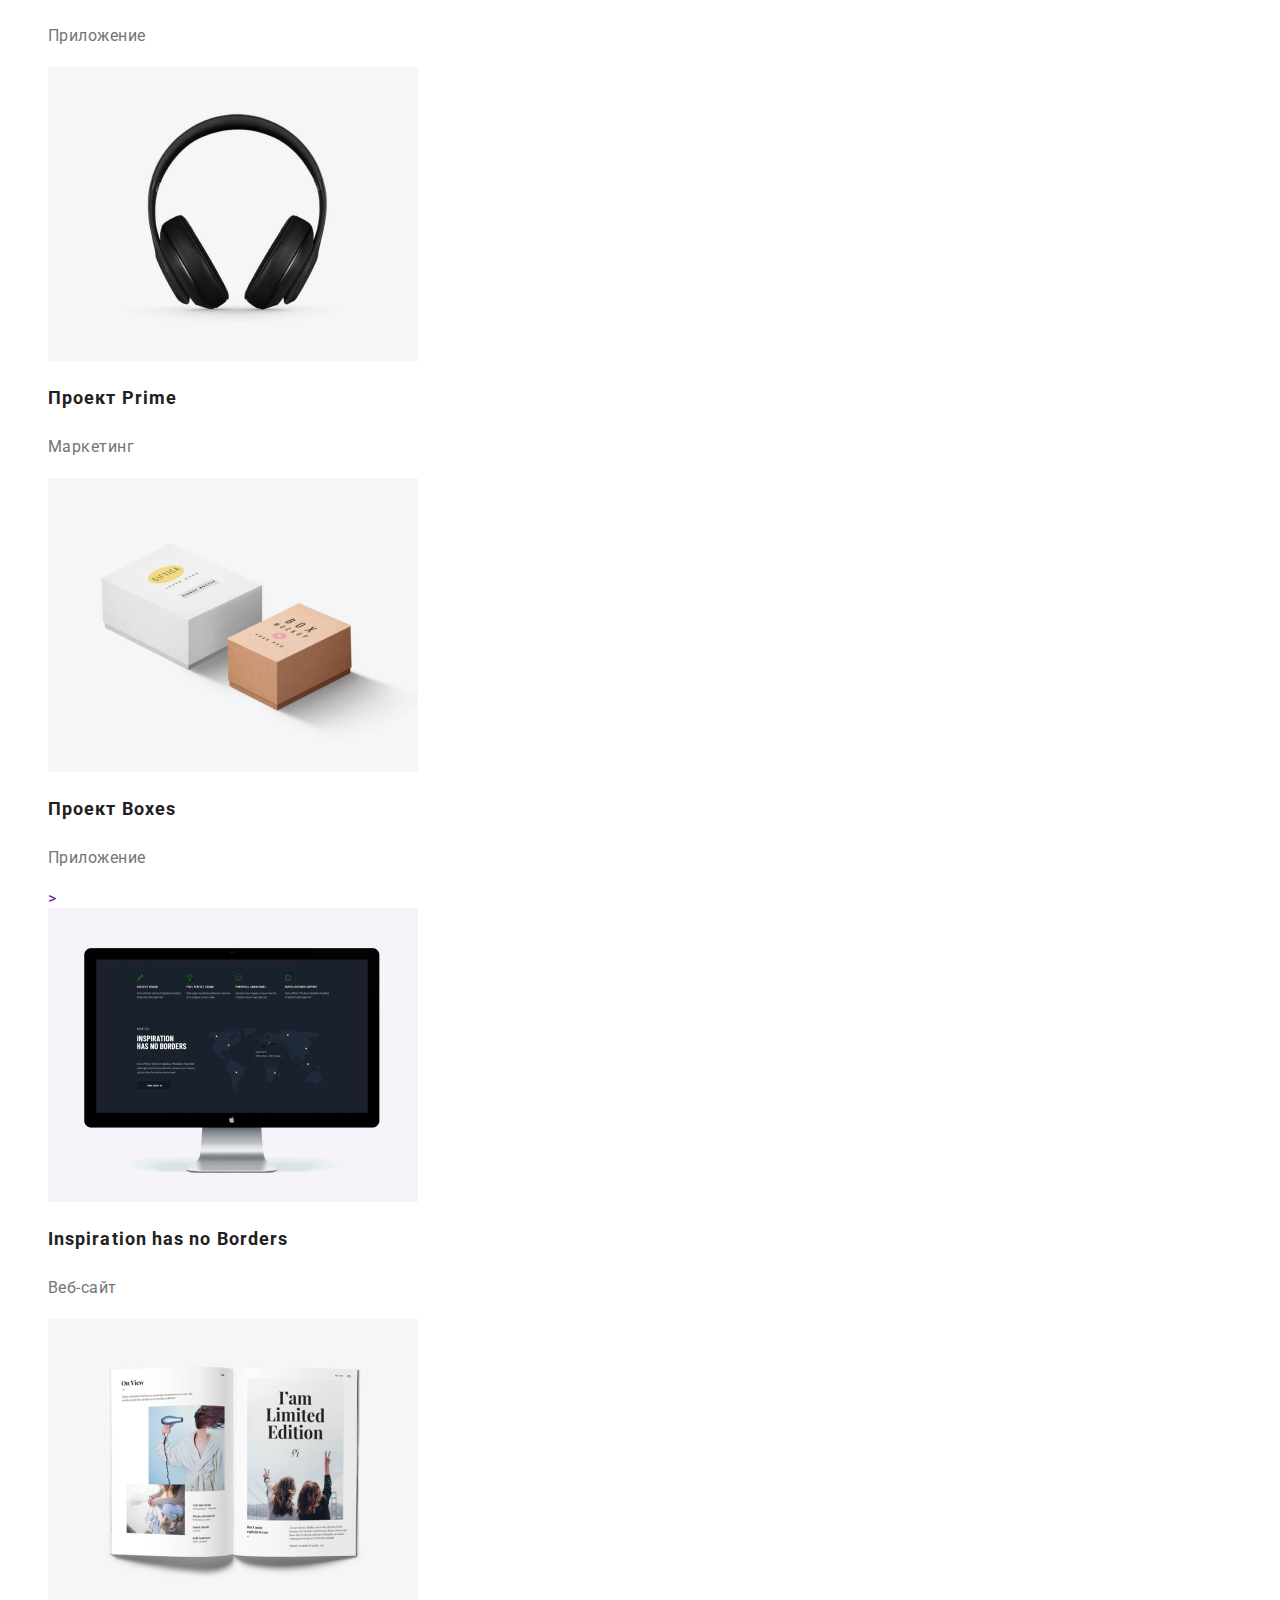
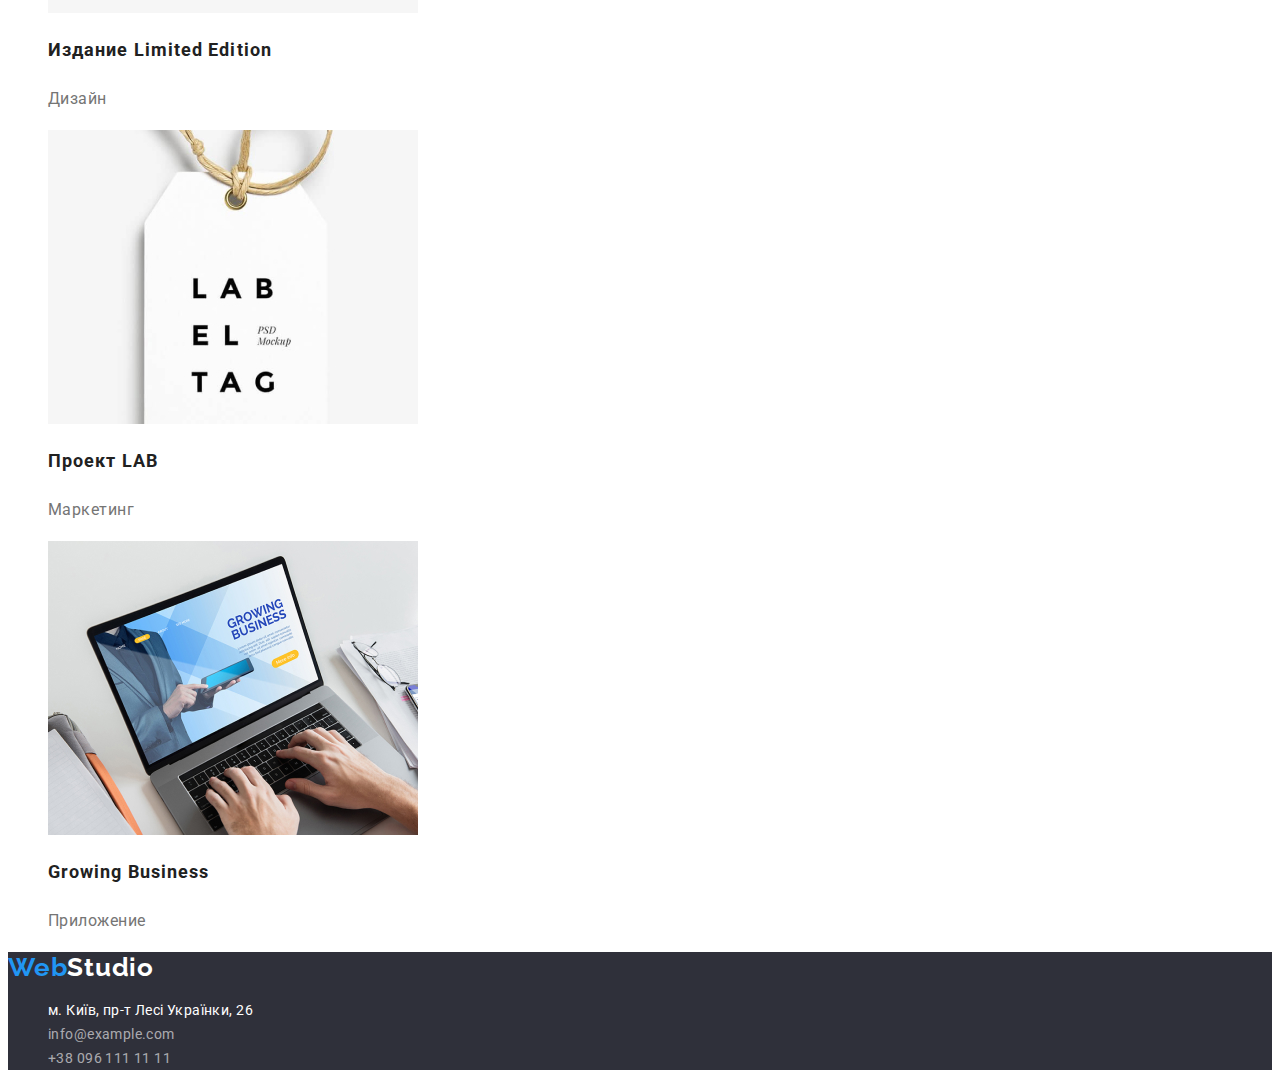
==== commit 16e2596f: "updste" ====
--- a/portfolio.html
+++ b/portfolio.html
@@ -4,7 +4,7 @@
     <meta charset="UTF-8" />
     <meta http-equiv="X-UA-Compatible" content="IE=edge" />
     <meta name="viewport" content="width=device-width, initial-scale=1.0" />
-    <title>WebStudio</title>
+    <title>Portfolio</title>
     <link
       href="https://fonts.googleapis.com/css2?family=Roboto:wght@400;500;700;900&display=swap"
       rel="stylesheet"
@@ -42,51 +42,51 @@
       <section>
         <h1>Portfolio</h1>
         <ul class="list">
-          <li><button class="filter button" type="button">Все</button></li>
-          <li><button class="filter button" type="button">Веб-сайты</button></li>
-          <li><button class="filter button" type="button">Приложения</button></li>
-          <li><button class="filter button" type="button">Дизайн</button></li>
-          <li><button class="filter button" type="button">Маркетинг</button></li>
+          <li><button class="button-portfolio" type="button">Все</button></li>
+          <li><button class="button-portfolio" type="button">Веб-сайты</button></li>
+          <li><button class="button-portfolio" type="button">Приложения</button></li>
+          <li><button class="button-portfolio" type="button">Дизайн</button></li>
+          <li><button class="button-portfolio" type="button">Маркетинг</button></li>
         </ul>
 
         <ul class="portfolio list">
           <li>
             <a href=""
               ><img src="./images/img1.jpg" alt="Технокряк" width="370" />
-              <h2 class="portfolio title">Технокряк</h2>
-              <p class="portfolio text">Веб-сайт</p>
+              <h2 class="portfolio-title">Технокряк</h2>
+              <p class="portfolio-text">Веб-сайт</p>
             </a>
           </li>
 
           <li>
             <a href=""
               ><img src="./images/img2.jpg" alt="Постер New Orlean vs Golden Star" width="370" />
-              <h2 class="portfolio title">Постер New Orlean vs Golden Star</h2>
-              <p class="portfolio text">Дизайн</p>
+              <h2 class="portfolio-title">Постер New Orlean vs Golden Star</h2>
+              <p class="portfolio-text">Дизайн</p>
             </a>
           </li>
 
           <li>
             <a href=""
               ><img src="./images/img3.jpg" alt="Ресторан Seafood" width="370" />
-              <h2 class="portfolio title">>Ресторан Seafood</h2>
-              <p class="portfolio text">Приложение</p>
+              <h2 class="portfolio-title">Ресторан Seafood</h2>
+              <p class="portfolio-text">Приложение</p>
             </a>
           </li>
 
           <li>
             <a href=""
               ><img src="./images/img4.jpg" alt="Проект Prime" width="370" />
-              <h2 class="portfolio title">>Проект Prime</h2>
-              <p class="portfolio text">Маркетинг</p>
+              <h2 class="portfolio-title">Проект Prime</h2>
+              <p class="portfolio-text">Маркетинг</p>
             </a>
           </li>
 
           <li>
             <a href=""
               ><img src="./images/img5.jpg" alt="Проект Boxes" width="370" />
-              <h2 class="portfolio title">>Проект Boxes</h2>
-              <p class="portfolio text">Приложение</p>
+              <h2 class="portfolio-title">Проект Boxes</h2>
+              <p class="portfolio-text">Приложение</p>
               >
             </a>
           </li>
@@ -94,32 +94,32 @@
           <li>
             <a href=""
               ><img src="./images/img6.jpg" alt="Inspiration has no Borders" width="370" />
-              <h2 class="portfolio title">Inspiration has no Borders</h2>
-              <p class="portfolio text">Веб-сайт</p>
+              <h2 class="portfolio-title">Inspiration has no Borders</h2>
+              <p class="portfolio-text">Веб-сайт</p>
             </a>
           </li>
 
           <li>
             <a href=""
               ><img src="./images/img7.jpg" alt="Издание Limited Edition" width="370" />
-              <h2 class="portfolio title">Издание Limited Edition</h2>
-              <p class="portfolio text">Дизайн</p>
+              <h2 class="portfolio-title">Издание Limited Edition</h2>
+              <p class="portfolio-text">Дизайн</p>
             </a>
           </li>
 
           <li>
             <a href=""
               ><img src="./images/img8.jpg" alt="Проект LAB" width="370" />
-              <h2 class="portfolio title">Проект LAB</h2>
-              <p class="portfolio text">Маркетинг</p>
+              <h2 class="portfolio-title">Проект LAB</h2>
+              <p class="portfolio-text">Маркетинг</p>
             </a>
           </li>
 
           <li>
             <a href=""
               ><img src="./images/img9.jpg" alt="Growing Business" width="370" />
-              <h2 class="portfolio title">Growing Business</h2>
-              <p class="portfolio text">Приложение</p>
+              <h2 class="portfolio-title">Growing Business</h2>
+              <p class="portfolio-text">Приложение</p>
             </a>
           </li>
         </ul>
--- a/css/styles.css
+++ b/css/styles.css
@@ -3,6 +3,7 @@
   --heading-main-color: #212121;
   --accent: #2196f3;
   --button-color: #f5f4fa;
+  --wite-color: #ffffff;
 }
 
 body {
@@ -33,7 +34,7 @@
 }
 
 .logo-footer {
-  color: #ffffff;
+  color: var(--wite-color);
   font-family: Raleway, sans-serif;
   font-weight: 700;
   font-size: 26px;
@@ -54,13 +55,12 @@
 .site-nav .link {
   color: var(--heading-main-color);
 }
+.site-nav .link.current {
+  color: var(--accent);
+}
 
 .site-nav .link:hover,
 .site-nav .link:focus {
-  color: var(--accent);
-}
-
-.site-nav .link.current {
   color: var(--accent);
 }
 
@@ -88,7 +88,7 @@
   color: #ffffff;
 }
 
-.button {
+.button-hero {
   background-color: var(--accent);
   width: 200px;
   height: 50px;
@@ -96,7 +96,8 @@
   top: 430px;
 }
 
-.button.title {
+.button-hero.text {
+  color: var(--wite-color);
   font-family: inherit;
   font-weight: 700;
   font-size: 16px;
@@ -105,7 +106,6 @@
   align-items: center;
   text-align: center;
   letter-spacing: 0.06em;
-  color: #ffffff;
 }
 
 /* exempl */
@@ -145,7 +145,7 @@
 .team-header {
 }
 
-.section-team {
+.team-title {
   color: var(--heading-main-color);
   font-weight: 500;
   font-size: 16px;
@@ -154,7 +154,7 @@
   letter-spacing: 0.03em;
 }
 
-.section-team-text {
+.team-text {
   font-weight: 400;
   font-size: 16px;
   line-height: 19px;
@@ -168,11 +168,11 @@
   background: #2f303a;
 }
 
-.address {
-}
+/* .address {
+} */
 
 .address-location {
-  color: #ffffff;
+  color: var(--wite-color);
   font-weight: 400;
   font-size: 14px;
   line-height: 1.71;
@@ -199,10 +199,12 @@
   color: var(--accent);
 }
 
-.portfolio {
-}
-
-.portfolio.title {
+/* portfolio */
+
+/* .portfolio {
+} */
+
+.portfolio-title {
   color: var(--heading-main-color);
   font-weight: 700;
   font-size: 18px;
@@ -210,7 +212,7 @@
   letter-spacing: 0.06em;
 }
 
-.portfolio.text {
+.portfolio-text {
   color: var(--primary-text-color);
   font-weight: 400;
   font-size: 16px;
@@ -218,10 +220,7 @@
   letter-spacing: 0.03em;
 }
 
-.filter {
-}
-
-.filter.button {
+.button-portfolio {
   width: 128px;
   height: 38px;
   left: 576px;
@@ -237,13 +236,13 @@
   letter-spacing: 0.03em;
 }
 
-.filter.button:hover,
-.filter.button:focus {
+.button-portfolio:hover,
+.button-portfolio:focus {
   background: var(--accent);
+  color: var(--wite-color);
   font-weight: 500;
   font-size: 16px;
   line-height: 1.62;
   text-align: center;
   letter-spacing: 0.03em;
-  color: #ffffff;
-}
+}
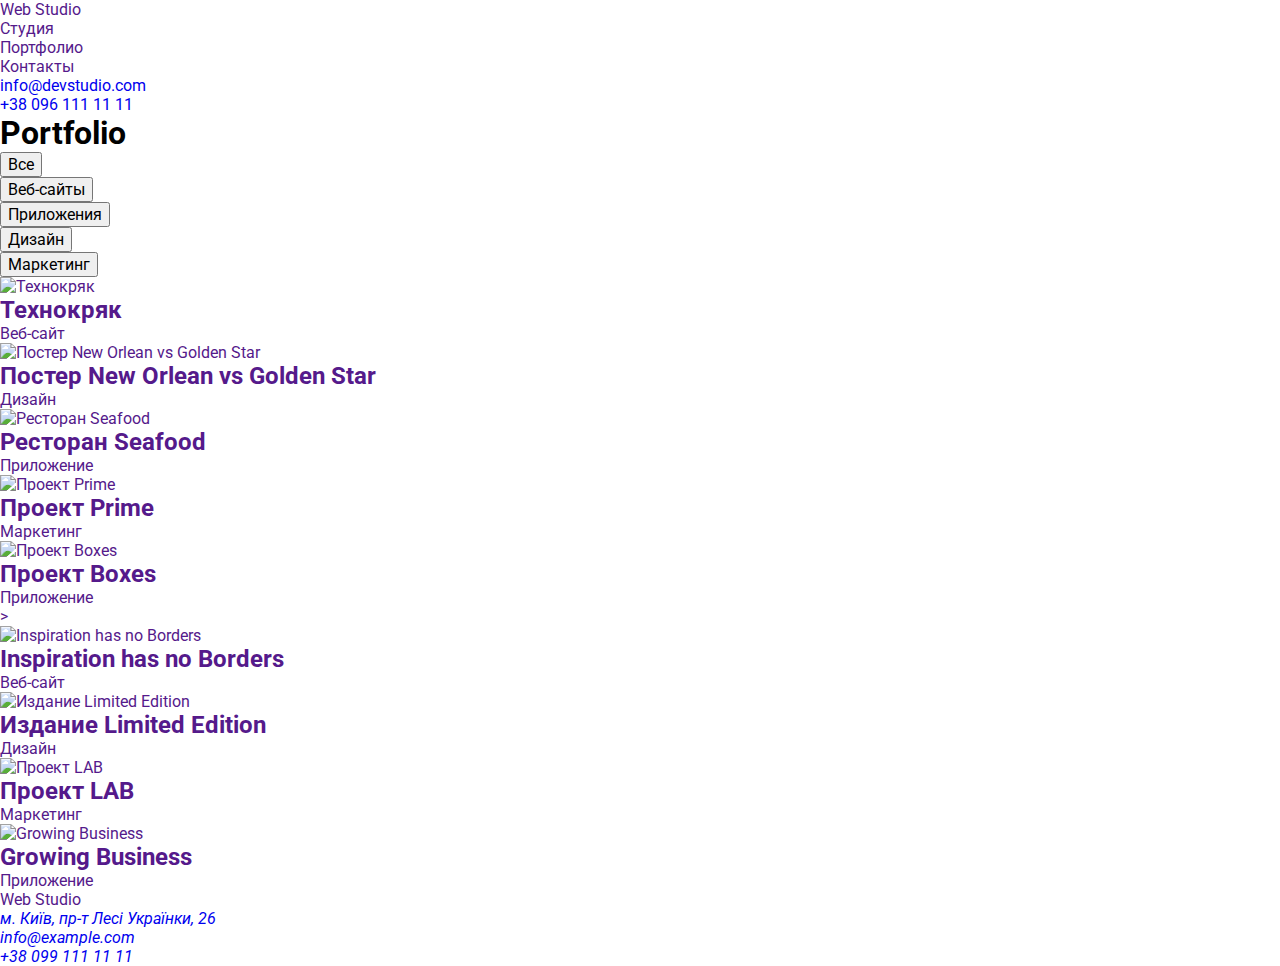
==== commit 5d2e1c9d: "update" ====
--- a/portfolio.html
+++ b/portfolio.html
@@ -4,37 +4,38 @@
     <meta charset="UTF-8" />
     <meta http-equiv="X-UA-Compatible" content="IE=edge" />
     <meta name="viewport" content="width=device-width, initial-scale=1.0" />
-    <title>Portfolio</title>
+    <title>WebStudio</title>
+    <link rel="preconnect" href="https://fonts.googleapis.com" />
+    <link rel="preconnect" href="https://fonts.gstatic.com" crossorigin />
     <link
-      href="https://fonts.googleapis.com/css2?family=Roboto:wght@400;500;700;900&display=swap"
+      href="https://fonts.googleapis.com/css2?family=Raleway:wght@700&family=Roboto:wght@400;500;700;900&display=swap"
       rel="stylesheet"
     />
     <link
-      href="https://fonts.googleapis.com/css2?family=Raleway:wght@700&display=swap"
       rel="stylesheet"
+      href="https://cdnjs.cloudflare.com/ajax/libs/modern-normalize/1.1.0/modern-normalize.min.css"
+      integrity="sha512-wpPYUAdjBVSE4KJnH1VR1HeZfpl1ub8YT/NKx4PuQ5NmX2tKuGu6U/JRp5y+Y8XG2tV+wKQpNHVUX03MfMFn9Q=="
+      crossorigin="anonymous"
+      referrerpolicy="no-referrer"
     />
-    <link rel="preconnect" href="https://fonts.googleapis.com" />
-    <link rel="preconnect" href="https://fonts.gstatic.com" crossorigin />
     <link rel="stylesheet" href="./css/styles.css" />
   </head>
   <body>
-    <!-- Шапка сайта -->
+    <!-- header -->
     <header>
       <nav>
-        <a href="./index.html" class="logo"
-          ><span>Web</span><span class="logo-header">Studio</span></a
-        >
+        <a href=""> <span>Web</span><span> Studio</span></a>
 
-        <ul class="site-nav list">
-          <li><a href="./index.html">Студия</a></li>
-          <li><a href="./portfolio.html" class="link current">Портфолио</a></li>
-          <li><a href="" class="link">Контакты</a></li>
+        <ul>
+          <li><a href="">Студия</a></li>
+          <li><a href="">Портфолио</a></li>
+          <li><a href="">Контакты</a></li>
         </ul>
       </nav>
 
-      <ul class="auth-nav list">
-        <li><a href="mailto:info@devstudio.com" class="link">info@devstudio.com</a></li>
-        <li><a href="tel:+380961111111" class="link">+38 096 111 11 11</a></li>
+      <ul>
+        <li><a href="mailto:info@devstudio.com">info@devstudio.com</a></li>
+        <li><a href="tel:+380961111111">+38 096 111 11 11</a></li>
       </ul>
     </header>
 
@@ -126,27 +127,21 @@
       </section>
     </main>
 
-    <!-- Футер -->
-    <footer class="footer">
-      <a href="./index.html"
-        ><span class="logo">Web</span><span class="logo-footer">Studio</span></a
-      >
+    <!-- footer -->
+    <footer>
+      <a href=""> <span>Web</span><span> Studio</span></a>
       <address>
-        <ul class="address list">
+        <ul>
           <li>
             <a
-              class="address-location"
               href="https://goo.gl/maps/CdvJLRiEL6Q8Smko8"
               target="_blank"
               rel="noopener noreferrer"
-            >
-              м. Київ, пр-т Лесі Українки, 26</a
+              >м. Київ, пр-т Лесі Українки, 26</a
             >
           </li>
-          <li>
-            <a class="address-contact" href="mailto:info@devstudio.com">info@example.com</a>
-          </li>
-          <li><a class="address-contact" href="tel:+380961111111">+38 096 111 11 11</a></li>
+          <li><a href="mailto:info@devstudio.com">info@example.com</a></li>
+          <li><a href="tel:+380961111111">+38 099 111 11 11</a></li>
         </ul>
       </address>
     </footer>
--- a/css/styles.css
+++ b/css/styles.css
@@ -1,248 +1,60 @@
-:root {
-  --primary-text-color: #757575;
-  --heading-main-color: #212121;
-  --accent: #2196f3;
-  --button-color: #f5f4fa;
-  --wite-color: #ffffff;
+html {
+  box-sizing: border-box;
 }
 
-body {
-  color: var(--primary-text-color);
-  font-family: Roboto, sans-serif;
+*,
+*::after,
+*::before {
+  box-sizing: inherit;
 }
 
-.list {
+ul,
+ol {
+  padding: 0;
+}
+
+body,
+h1,
+h2,
+h3,
+h4,
+h5,
+h6,
+p,
+ul,
+ol,
+li,
+figure,
+figcaption,
+blockquote,
+dl,
+dd {
+  margin: 0;
+}
+
+li {
   list-style: none;
+}
+
+ul {
+  list-style: none;
+}
+
+img {
+  max-width: 100%;
+  display: block;
+}
+
+button,
+textarea,
+select {
+  font: inherit;
 }
 
 a {
   text-decoration: none;
 }
 
-/* logo  */
-.logo {
-  color: var(--accent);
-  font-family: Raleway, sans-serif;
-  font-weight: 700;
-  font-size: 26px;
-  line-height: 1.19;
-  letter-spacing: 0.03em;
+body {
+  font-family: 'Roboto', sans-serif;
 }
-
-.logo-header {
-  color: #000000;
-}
-
-.logo-footer {
-  color: var(--wite-color);
-  font-family: Raleway, sans-serif;
-  font-weight: 700;
-  font-size: 26px;
-  line-height: 1.19;
-  letter-spacing: 0.03em;
-}
-
-/* nav  */
-.site-nav,
-.auth-nav {
-  font-family: 'Roboto';
-  font-weight: 500;
-  font-size: 14px;
-  line-height: 1.14;
-  letter-spacing: 0.02em;
-}
-
-.site-nav .link {
-  color: var(--heading-main-color);
-}
-.site-nav .link.current {
-  color: var(--accent);
-}
-
-.site-nav .link:hover,
-.site-nav .link:focus {
-  color: var(--accent);
-}
-
-.auth-nav .link {
-  color: var(--primary-text-color);
-}
-
-.auth-nav .link:hover,
-.auth-nav .link:focus {
-  color: var(--accent);
-}
-
-/* hero */
-.hero {
-  background: #2f303a;
-}
-
-.hero-title {
-  font-weight: 900;
-  font-size: 44px;
-  line-height: 1.36;
-  text-align: center;
-  letter-spacing: 0.06em;
-  text-transform: uppercase;
-  color: #ffffff;
-}
-
-.button-hero {
-  background-color: var(--accent);
-  width: 200px;
-  height: 50px;
-  left: 700px;
-  top: 430px;
-}
-
-.button-hero.text {
-  color: var(--wite-color);
-  font-family: inherit;
-  font-weight: 700;
-  font-size: 16px;
-  line-height: 1.88;
-  display: flex;
-  align-items: center;
-  text-align: center;
-  letter-spacing: 0.06em;
-}
-
-/* exempl */
-
-.exempl-title {
-  color: var(--heading-main-color);
-  font-weight: 700;
-  font-size: 14px;
-  line-height: 1.14;
-  letter-spacing: 0.03em;
-  text-transform: uppercase;
-}
-
-.exempl-text {
-  color: var(--primary-text-color);
-  font-weight: 400;
-  font-size: 14px;
-  line-height: 1.71;
-  letter-spacing: 0.03em;
-}
-
-/* section */
-.section {
-}
-
-.section-title {
-  color: var(--heading-main-color);
-  font-weight: 700;
-  font-size: 36px;
-  line-height: 1.16;
-  text-align: center;
-  letter-spacing: 0.03em;
-}
-
-/* team  */
-
-.team-header {
-}
-
-.team-title {
-  color: var(--heading-main-color);
-  font-weight: 500;
-  font-size: 16px;
-  line-height: 1.18;
-  text-align: center;
-  letter-spacing: 0.03em;
-}
-
-.team-text {
-  font-weight: 400;
-  font-size: 16px;
-  line-height: 19px;
-  text-align: center;
-  letter-spacing: 0.03em;
-}
-
-/* footer */
-
-.footer {
-  background: #2f303a;
-}
-
-/* .address {
-} */
-
-.address-location {
-  color: var(--wite-color);
-  font-weight: 400;
-  font-size: 14px;
-  line-height: 1.71;
-  letter-spacing: 0.03em;
-  font-style: normal;
-}
-
-.address-contact {
-  color: rgba(255, 255, 255, 0.6);
-  font-weight: 400;
-  font-size: 14px;
-  line-height: 1.71;
-  letter-spacing: 0.03em;
-  font-style: normal;
-}
-
-.address-location:hover,
-.address-location:focus {
-  color: var(--accent);
-}
-
-.address-contact:hover,
-.address-contact:focus {
-  color: var(--accent);
-}
-
-/* portfolio */
-
-/* .portfolio {
-} */
-
-.portfolio-title {
-  color: var(--heading-main-color);
-  font-weight: 700;
-  font-size: 18px;
-  line-height: 2;
-  letter-spacing: 0.06em;
-}
-
-.portfolio-text {
-  color: var(--primary-text-color);
-  font-weight: 400;
-  font-size: 16px;
-  line-height: 1.88;
-  letter-spacing: 0.03em;
-}
-
-.button-portfolio {
-  width: 128px;
-  height: 38px;
-  left: 576px;
-  top: 174px;
-  background: #f5f4fa;
-
-  font-family: inherit;
-  color: var(--heading-main-color);
-  font-weight: 500;
-  font-size: 16px;
-  line-height: 1.62;
-  text-align: center;
-  letter-spacing: 0.03em;
-}
-
-.button-portfolio:hover,
-.button-portfolio:focus {
-  background: var(--accent);
-  color: var(--wite-color);
-  font-weight: 500;
-  font-size: 16px;
-  line-height: 1.62;
-  text-align: center;
-  letter-spacing: 0.03em;
-}
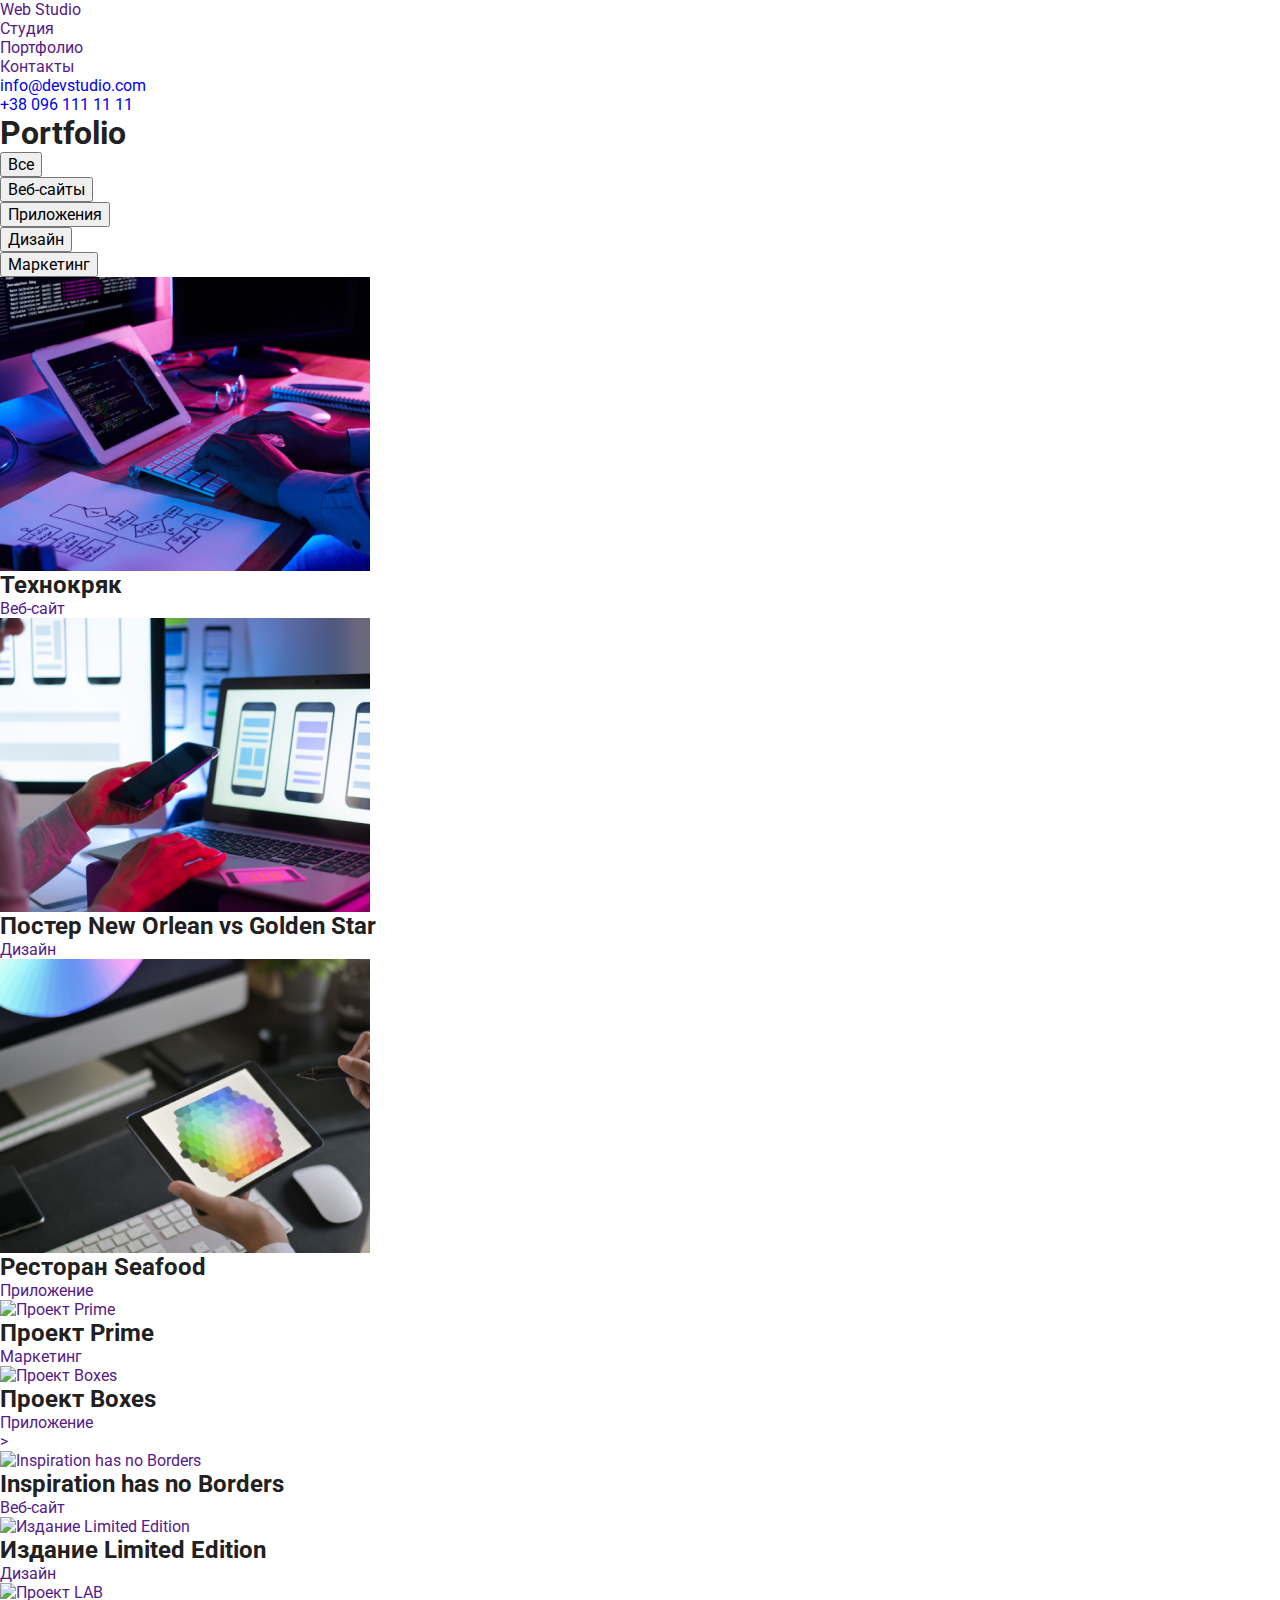
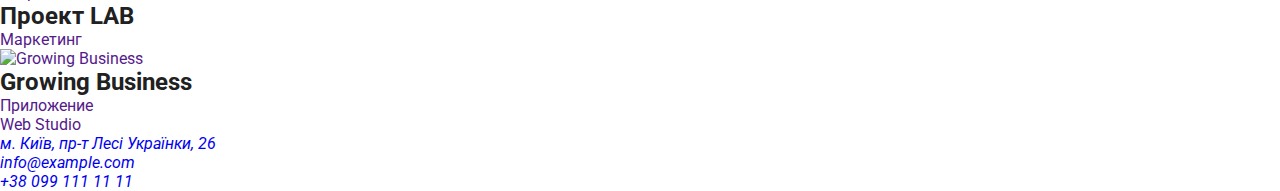
==== commit d0cf893e: "update" ====
--- a/portfolio.html
+++ b/portfolio.html
@@ -42,7 +42,7 @@
     <main>
       <section>
         <h1>Portfolio</h1>
-        <ul class="list">
+        <ul>
           <li><button class="button-portfolio" type="button">Все</button></li>
           <li><button class="button-portfolio" type="button">Веб-сайты</button></li>
           <li><button class="button-portfolio" type="button">Приложения</button></li>
@@ -50,7 +50,7 @@
           <li><button class="button-portfolio" type="button">Маркетинг</button></li>
         </ul>
 
-        <ul class="portfolio list">
+        <ul>
           <li>
             <a href=""
               ><img src="./images/img1.jpg" alt="Технокряк" width="370" />
--- a/css/styles.css
+++ b/css/styles.css
@@ -55,6 +55,189 @@
   text-decoration: none;
 }
 
+:root {
+  --primary-text-color: #757575;
+  --heading-main-color: #212121;
+  --accent: #2196f3;
+}
+
 body {
   font-family: 'Roboto', sans-serif;
-}
+  color: #757575;
+}
+
+h1,
+h2,
+h3,
+h4,
+h5,
+h6 {
+  color: var(--heading-main-color);
+}
+
+/* header  */
+
+.logo {
+  font-family: 'Raleway';
+  font-weight: 700;
+  font-size: 26px;
+  line-height: 1.19;
+  letter-spacing: 0.03em;
+  color: #2196f3;
+}
+
+.logo-header {
+  font-family: 'Raleway';
+  font-weight: 700;
+  font-size: 26px;
+  line-height: 1.19;
+  letter-spacing: 0.03em;
+  color: #000000;
+}
+
+.logo-footer {
+  font-family: 'Raleway';
+  font-weight: 700;
+  font-size: 26px;
+  line-height: 1.19;
+  letter-spacing: 0.03em;
+  color: #ffffff;
+}
+
+.site-link {
+  font-weight: 500;
+  font-size: 14px;
+  line-height: 1.14;
+  letter-spacing: 0.02em;
+  color: var(--heading-main-color);
+}
+
+.site-list :hover,
+.site-list :focus {
+  color: var(--accent);
+}
+
+.site-link.current {
+  color: var(--accent);
+}
+
+.contact-link {
+  font-weight: 500;
+  font-size: 14px;
+  line-height: 1.14;
+  letter-spacing: 0.02em;
+  color: var(--primary-text-color);
+}
+
+.contact-list :hover,
+.contact-list :focus {
+  color: var(--accent);
+}
+
+/* main  */
+
+/* hero */
+
+.hero-title {
+  font-weight: 900;
+  font-size: 44px;
+  line-height: 1.36;
+  letter-spacing: 0.06em;
+  color: #ffffff;
+}
+
+.hero-button {
+  font-weight: 700;
+  font-size: 16px;
+  line-height: 1.88;
+  letter-spacing: 0.06em;
+  color: #ffffff;
+  background: #2196f3;
+}
+
+/* advantage */
+
+.advantage-title {
+  font-weight: 700;
+  font-size: 14px;
+  line-height: 1.14;
+  letter-spacing: 0.03em;
+  text-transform: uppercase;
+  color: var(--heading-main-color);
+}
+
+.advantage-text {
+  font-weight: 400;
+  font-size: 14px;
+  line-height: 1.71;
+  letter-spacing: 0.03em;
+}
+
+/* work */
+
+.work-title {
+  font-weight: 700;
+  font-size: 36px;
+  line-height: 1.16;
+  letter-spacing: 0.03em;
+  color: var(--heading-main-color);
+}
+
+/* team  */
+
+.team-title {
+  font-weight: 700;
+  font-size: 36px;
+  line-height: 1.16;
+  letter-spacing: 0.03em;
+  color: var(--heading-main-color);
+}
+
+.team-persom {
+  font-weight: 500;
+  font-size: 16px;
+  line-height: 1.19;
+  letter-spacing: 0.03em;
+  color: var(--heading-main-color);
+}
+
+.team-text {
+  font-weight: 400;
+  font-size: 16px;
+  line-height: 1.19;
+  letter-spacing: 0.03em;
+}
+
+/* footer  */
+
+.footer {
+  background: #2f303a;
+}
+
+.address-location {
+  font-style: normal;
+  font-weight: 400;
+  font-size: 14px;
+  line-height: 1.71;
+  letter-spacing: 0.03em;
+  color: #ffffff;
+}
+
+.address-location:hover,
+.address-location:focus {
+  color: var(--accent);
+}
+
+.address-contact {
+  font-style: normal;
+  font-weight: 400;
+  font-size: 14px;
+  line-height: 1.71;
+  letter-spacing: 0.03em;
+  color: rgba(255, 255, 255, 0.6);
+}
+
+.address-contact:hover,
+.address-contact:focus {
+  color: var(--accent);
+}
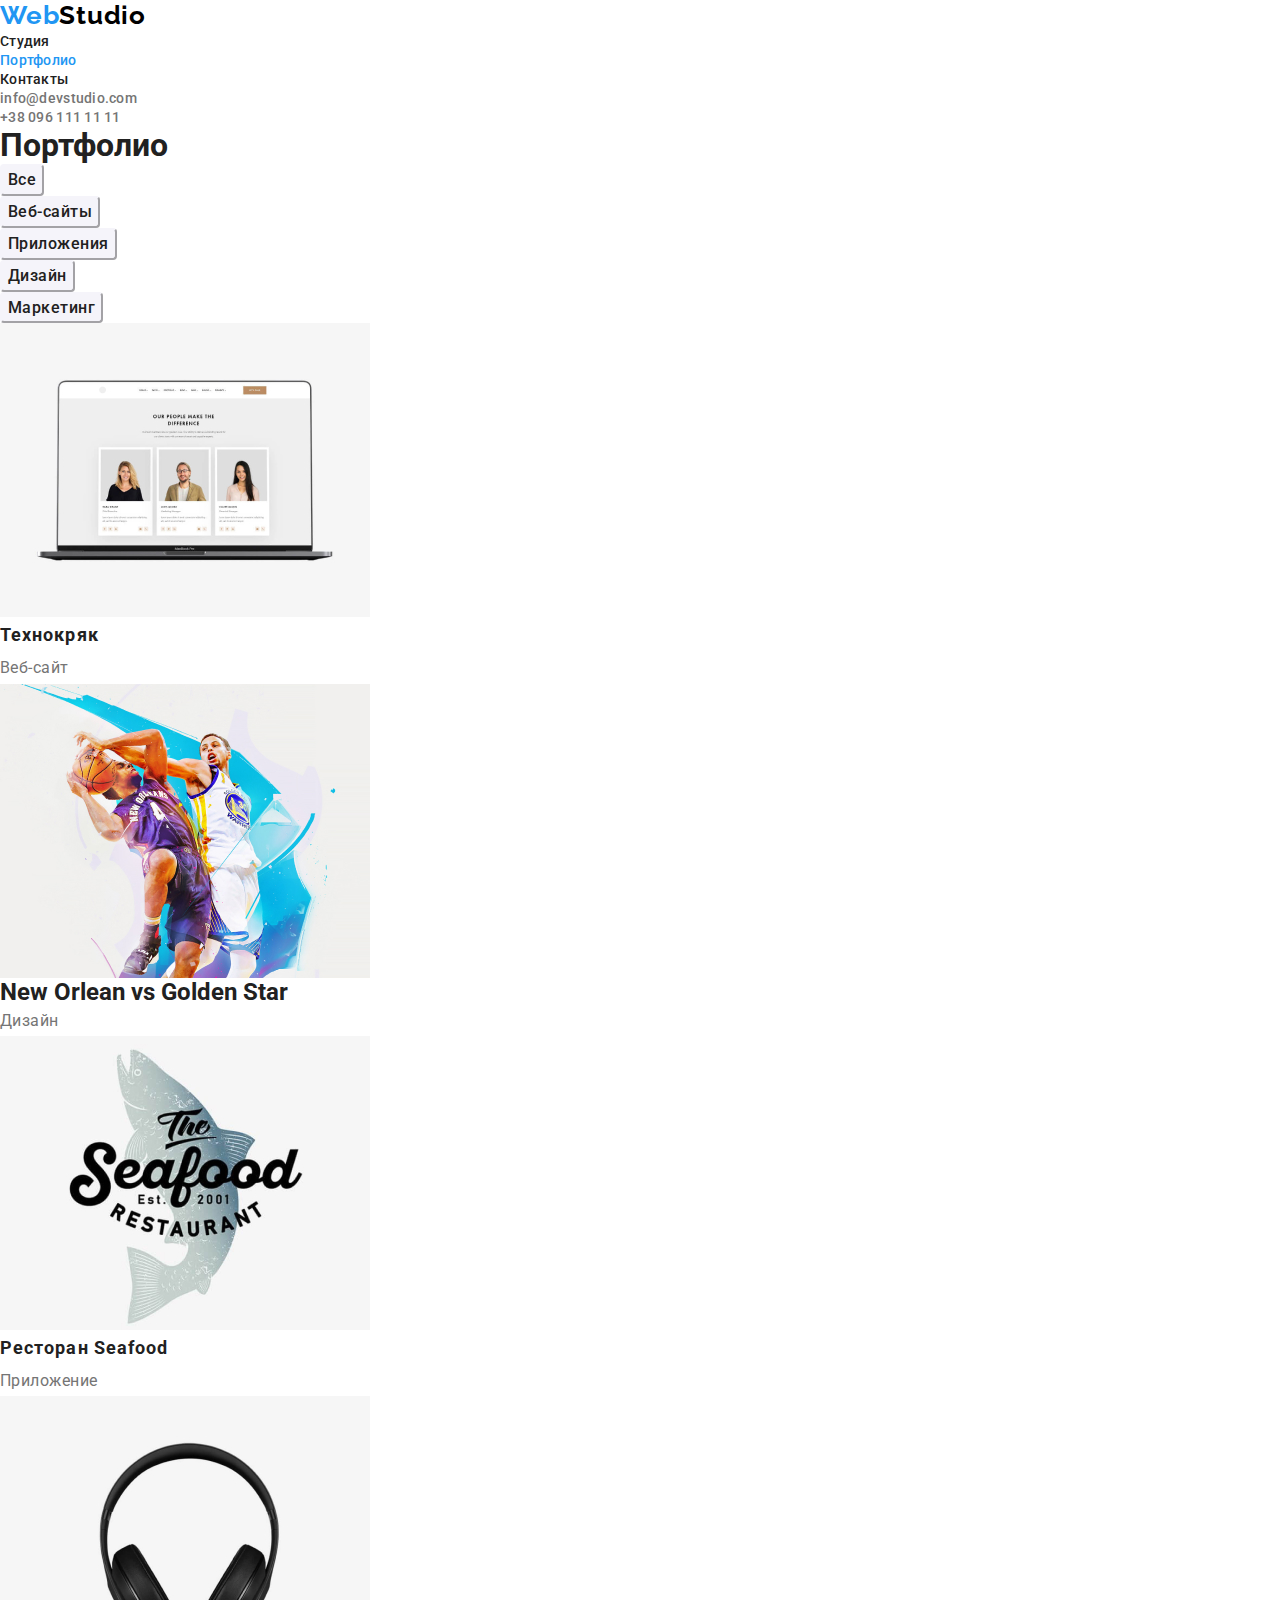
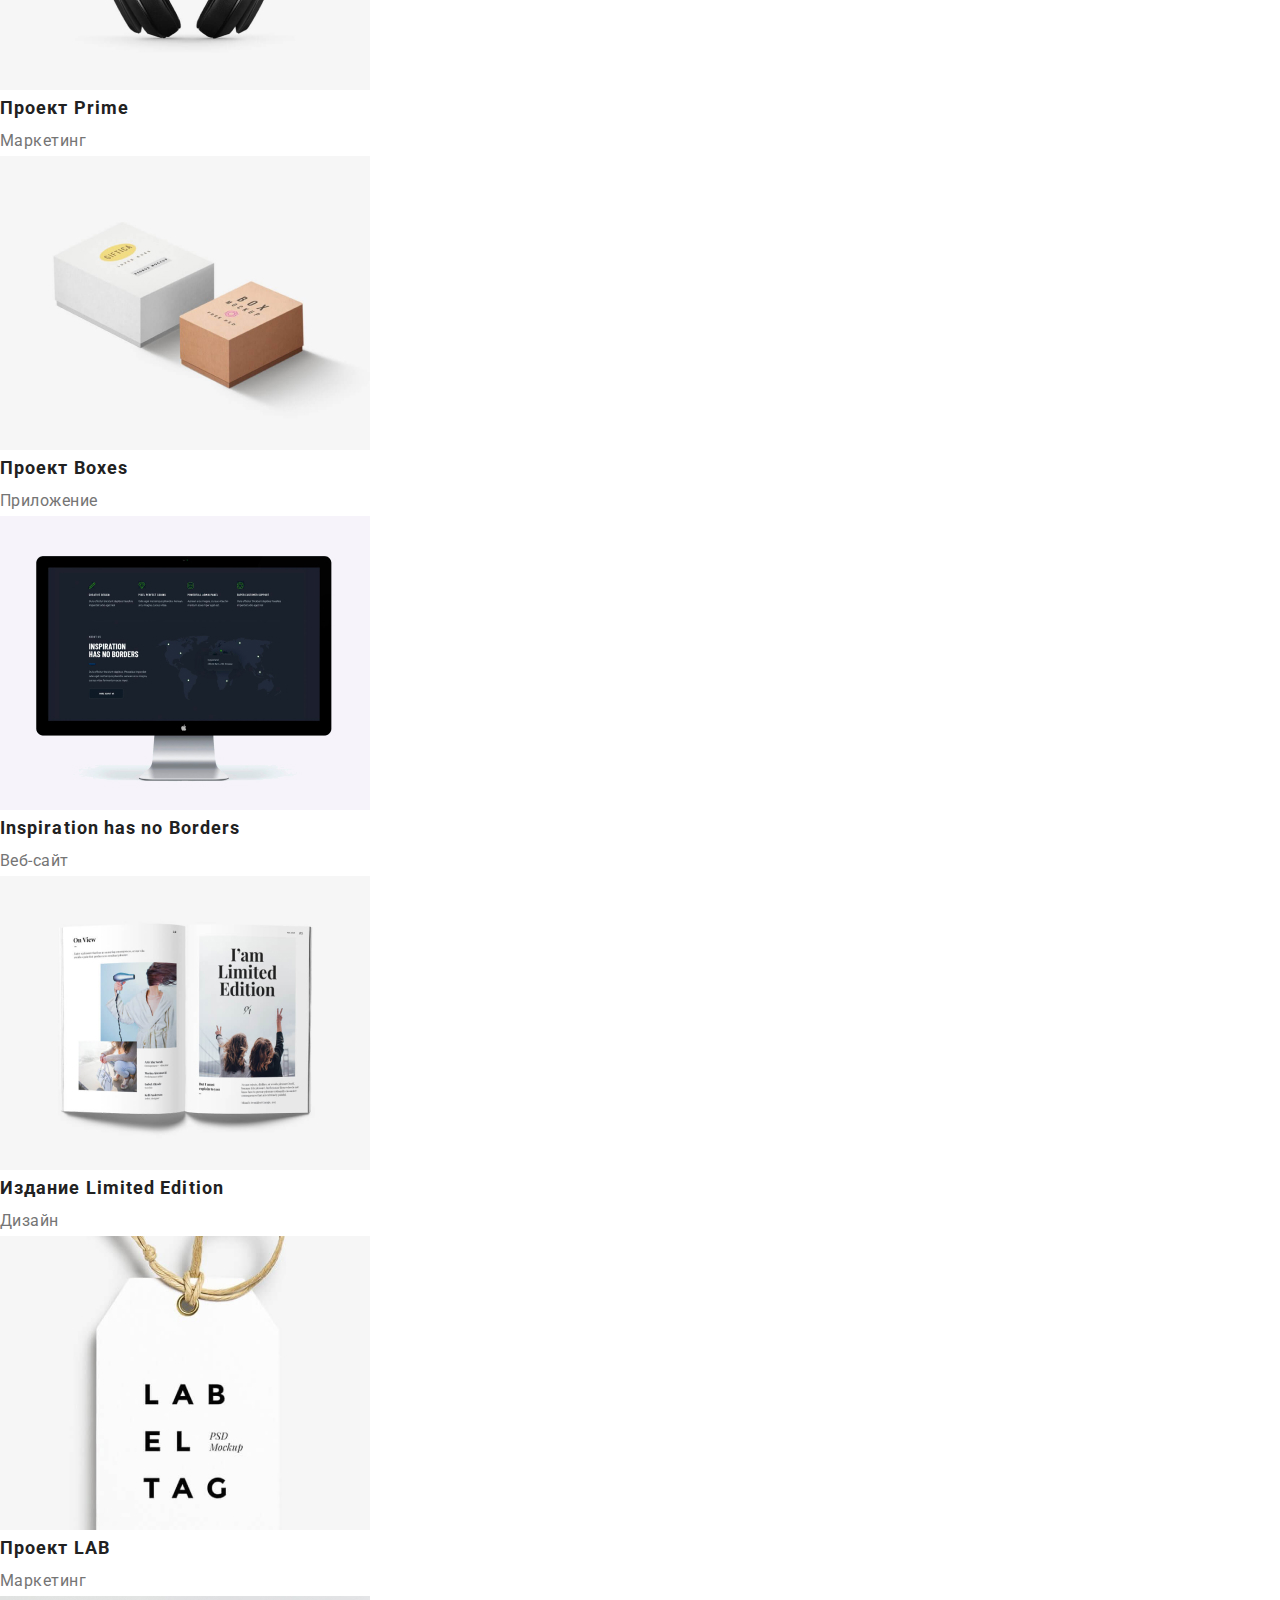
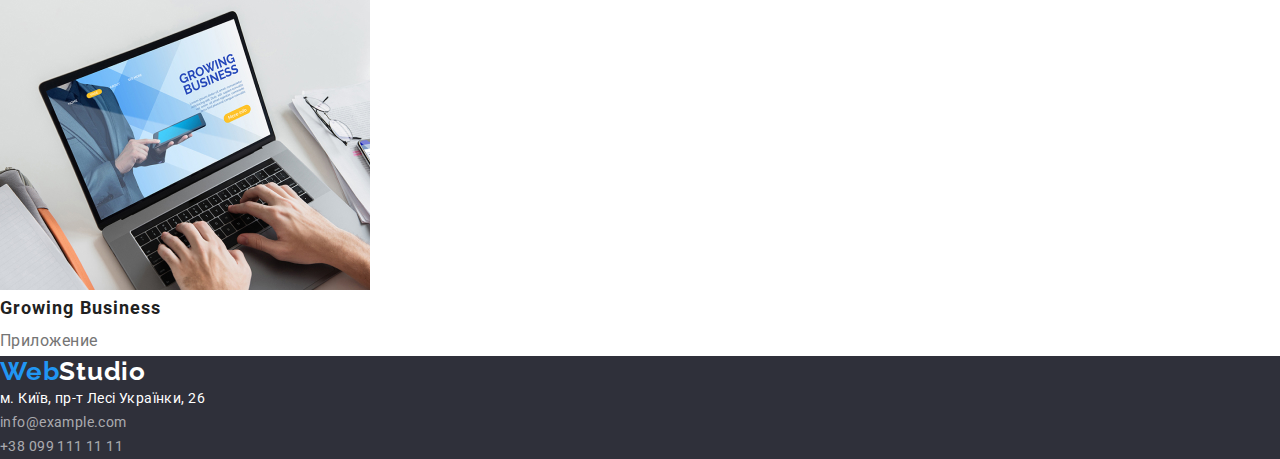
==== commit 799aa0c6: "update" ====
--- a/portfolio.html
+++ b/portfolio.html
@@ -24,36 +24,44 @@
     <!-- header -->
     <header>
       <nav>
-        <a href=""> <span>Web</span><span> Studio</span></a>
+        <a href="./index.html">
+          <span class="logo">Web</span><span class="logo-header">Studio</span></a
+        >
 
         <ul>
-          <li><a href="">Студия</a></li>
-          <li><a href="">Портфолио</a></li>
-          <li><a href="">Контакты</a></li>
+          <li class="site-list"><a class="site-link" href="./index.html">Студия</a></li>
+          <li class="site-list">
+            <a class="site-link current" href="./portfolio.html">Портфолио</a>
+          </li>
+          <li class="site-list"><a class="site-link" href="">Контакты</a></li>
         </ul>
       </nav>
 
       <ul>
-        <li><a href="mailto:info@devstudio.com">info@devstudio.com</a></li>
-        <li><a href="tel:+380961111111">+38 096 111 11 11</a></li>
+        <li class="contact-list">
+          <a class="contact-link" href="mailto:info@devstudio.com">info@devstudio.com</a>
+        </li>
+        <li class="contact-list">
+          <a class="contact-link" href="tel:+380961111111">+38 096 111 11 11</a>
+        </li>
       </ul>
     </header>
 
     <main>
       <section>
-        <h1>Portfolio</h1>
+        <h1>Портфолио</h1>
         <ul>
-          <li><button class="button-portfolio" type="button">Все</button></li>
-          <li><button class="button-portfolio" type="button">Веб-сайты</button></li>
-          <li><button class="button-portfolio" type="button">Приложения</button></li>
-          <li><button class="button-portfolio" type="button">Дизайн</button></li>
-          <li><button class="button-portfolio" type="button">Маркетинг</button></li>
+          <li><button class="portfolio-button" type="button">Все</button></li>
+          <li><button class="portfolio-button" type="button">Веб-сайты</button></li>
+          <li><button class="portfolio-button" type="button">Приложения</button></li>
+          <li><button class="portfolio-button" type="button">Дизайн</button></li>
+          <li><button class="portfolio-button" type="button">Маркетинг</button></li>
         </ul>
 
         <ul>
           <li>
             <a href=""
-              ><img src="./images/img1.jpg" alt="Технокряк" width="370" />
+              ><img src="./images/technoquack.jpg" alt="Технокряк" width="370" />
               <h2 class="portfolio-title">Технокряк</h2>
               <p class="portfolio-text">Веб-сайт</p>
             </a>
@@ -61,15 +69,19 @@
 
           <li>
             <a href=""
-              ><img src="./images/img2.jpg" alt="Постер New Orlean vs Golden Star" width="370" />
-              <h2 class="portfolio-title">Постер New Orlean vs Golden Star</h2>
+              ><img
+                src="./images/neworleans.jpg"
+                alt="Постер New Orlean vs Golden Star"
+                width="370"
+              />
+              <h2 class="Постер New Orlean vs Golden Star">New Orlean vs Golden Star</h2>
               <p class="portfolio-text">Дизайн</p>
             </a>
           </li>
 
           <li>
             <a href=""
-              ><img src="./images/img3.jpg" alt="Ресторан Seafood" width="370" />
+              ><img src="./images/seafood.jpg" alt="Ресторан Seafood" width="370" />
               <h2 class="portfolio-title">Ресторан Seafood</h2>
               <p class="portfolio-text">Приложение</p>
             </a>
@@ -77,7 +89,7 @@
 
           <li>
             <a href=""
-              ><img src="./images/img4.jpg" alt="Проект Prime" width="370" />
+              ><img src="./images/prime.jpg" alt="Проект Prime" width="370" />
               <h2 class="portfolio-title">Проект Prime</h2>
               <p class="portfolio-text">Маркетинг</p>
             </a>
@@ -85,16 +97,15 @@
 
           <li>
             <a href=""
-              ><img src="./images/img5.jpg" alt="Проект Boxes" width="370" />
+              ><img src="./images/boxes.jpg" alt="Проект Boxes" width="370" />
               <h2 class="portfolio-title">Проект Boxes</h2>
               <p class="portfolio-text">Приложение</p>
-              >
             </a>
           </li>
 
           <li>
             <a href=""
-              ><img src="./images/img6.jpg" alt="Inspiration has no Borders" width="370" />
+              ><img src="./images/Inspiration.jpg" alt="Inspiration has no Borders" width="370" />
               <h2 class="portfolio-title">Inspiration has no Borders</h2>
               <p class="portfolio-text">Веб-сайт</p>
             </a>
@@ -102,7 +113,7 @@
 
           <li>
             <a href=""
-              ><img src="./images/img7.jpg" alt="Издание Limited Edition" width="370" />
+              ><img src="./images/limited.jpg" alt="Издание Limited Edition" width="370" />
               <h2 class="portfolio-title">Издание Limited Edition</h2>
               <p class="portfolio-text">Дизайн</p>
             </a>
@@ -110,7 +121,7 @@
 
           <li>
             <a href=""
-              ><img src="./images/img8.jpg" alt="Проект LAB" width="370" />
+              ><img src="./images/lab.jpg" alt="Проект LAB" width="370" />
               <h2 class="portfolio-title">Проект LAB</h2>
               <p class="portfolio-text">Маркетинг</p>
             </a>
@@ -118,7 +129,7 @@
 
           <li>
             <a href=""
-              ><img src="./images/img9.jpg" alt="Growing Business" width="370" />
+              ><img src="./images/growing.jpg" alt="Growing Business" width="370" />
               <h2 class="portfolio-title">Growing Business</h2>
               <p class="portfolio-text">Приложение</p>
             </a>
@@ -128,20 +139,23 @@
     </main>
 
     <!-- footer -->
-    <footer>
-      <a href=""> <span>Web</span><span> Studio</span></a>
+    <footer class="footer">
+      <a href="./index.html">
+        <span class="logo">Web</span><span class="logo-footer">Studio</span></a
+      >
       <address>
         <ul>
           <li>
             <a
+              class="address-location"
               href="https://goo.gl/maps/CdvJLRiEL6Q8Smko8"
               target="_blank"
               rel="noopener noreferrer"
               >м. Київ, пр-т Лесі Українки, 26</a
             >
           </li>
-          <li><a href="mailto:info@devstudio.com">info@example.com</a></li>
-          <li><a href="tel:+380961111111">+38 099 111 11 11</a></li>
+          <li><a class="address-contact" href="mailto:info@devstudio.com">info@example.com</a></li>
+          <li><a class="address-contact" href="tel:+380961111111">+38 099 111 11 11</a></li>
         </ul>
       </address>
     </footer>
--- a/css/styles.css
+++ b/css/styles.css
@@ -144,12 +144,15 @@
   line-height: 1.36;
   letter-spacing: 0.06em;
   color: #ffffff;
+
+  background: #2f303a;
 }
 
 .hero-button {
   font-weight: 700;
   font-size: 16px;
   line-height: 1.88;
+  text-align: center;
   letter-spacing: 0.06em;
   color: #ffffff;
   background: #2196f3;
@@ -241,3 +244,39 @@
 .address-contact:focus {
   color: var(--accent);
 }
+
+/* portfolio */
+
+.portfolio-button {
+  font-weight: 500;
+  font-size: 16px;
+  line-height: 1.62;
+  text-align: center;
+  letter-spacing: 0.03em;
+  color: var(--heading-main-color);
+  background: #f5f4fa;
+  border-radius: 4px;
+  border-color: #f5f4fa;
+}
+
+.portfolio-button:hover,
+.portfolio-button:focus {
+  color: #ffffff;
+  background: var(--accent);
+}
+
+.portfolio-title {
+  font-weight: 700;
+  font-size: 18px;
+  line-height: 2;
+  letter-spacing: 0.06em;
+  color: var(--heading-main-color);
+}
+
+.portfolio-text {
+  font-weight: 400;
+  font-size: 16px;
+  line-height: 1.88;
+  letter-spacing: 0.03em;
+  color: var(--primary-text-color);
+}
